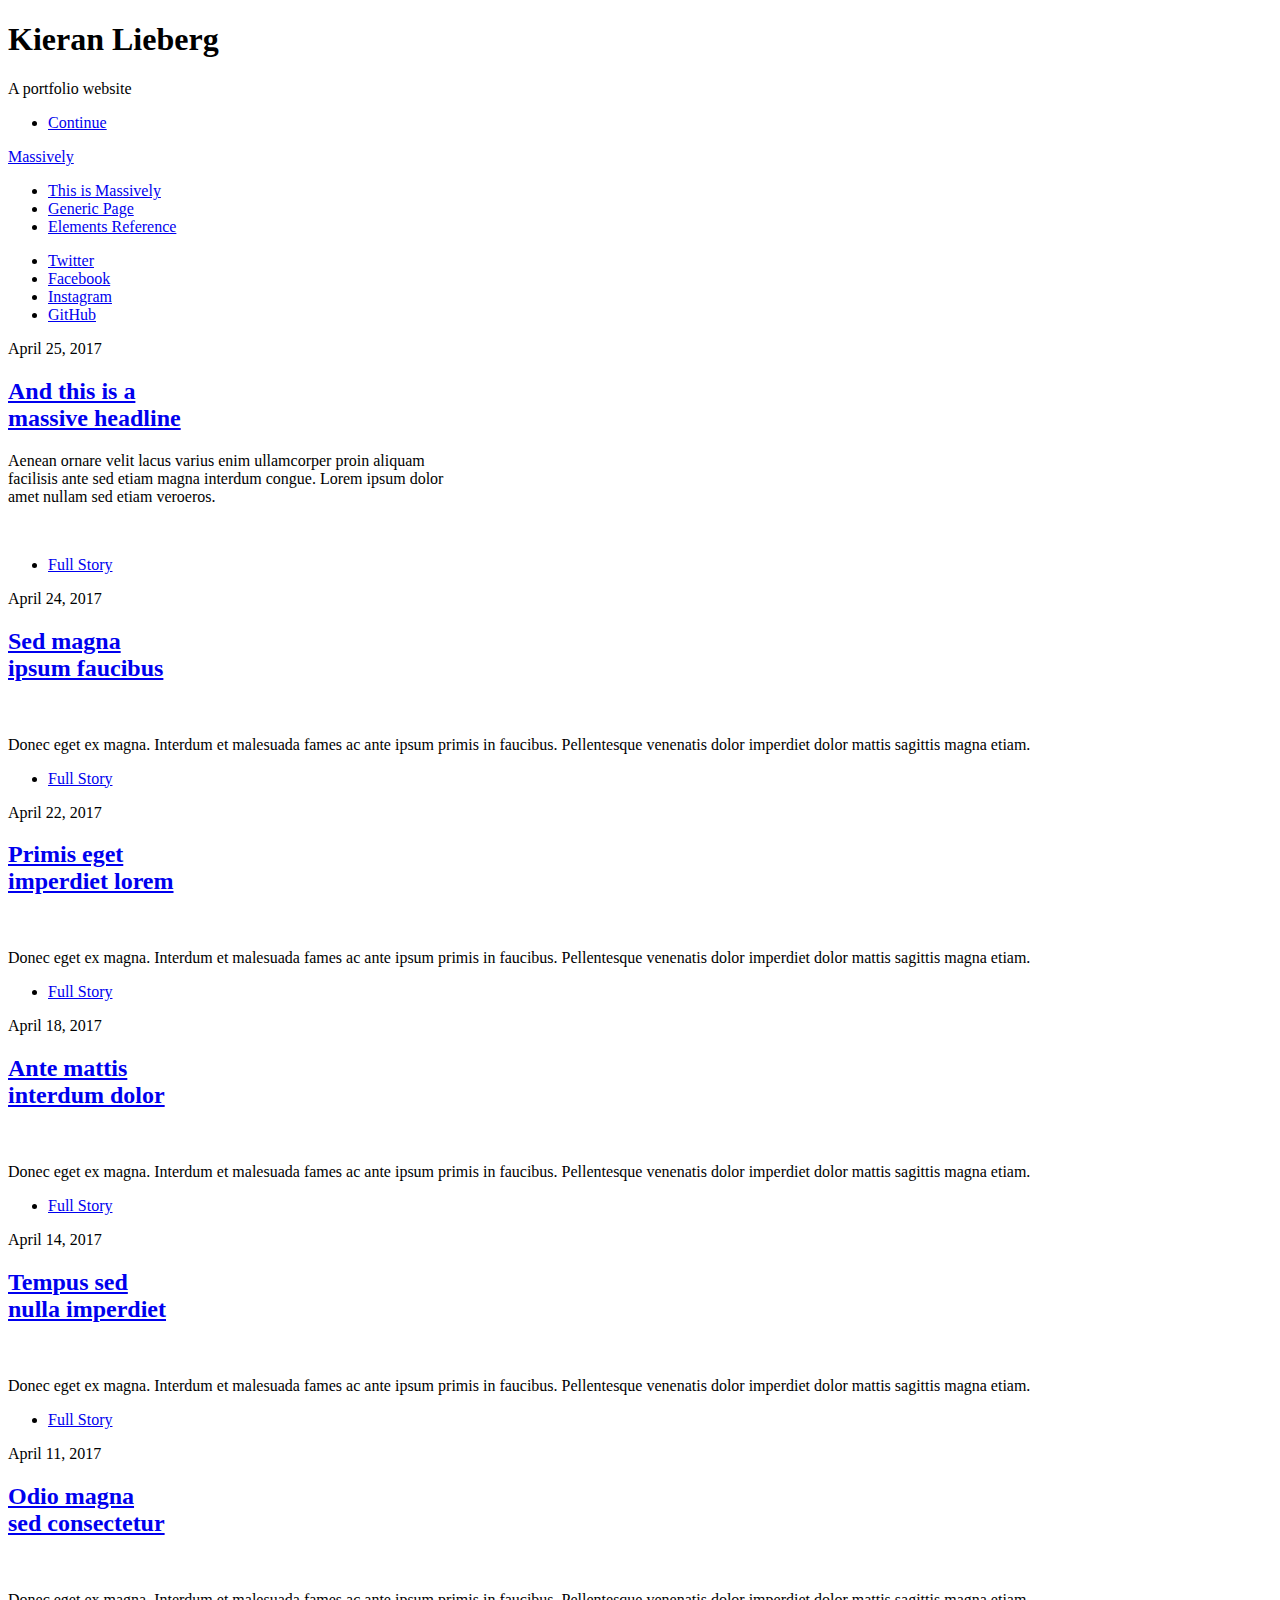
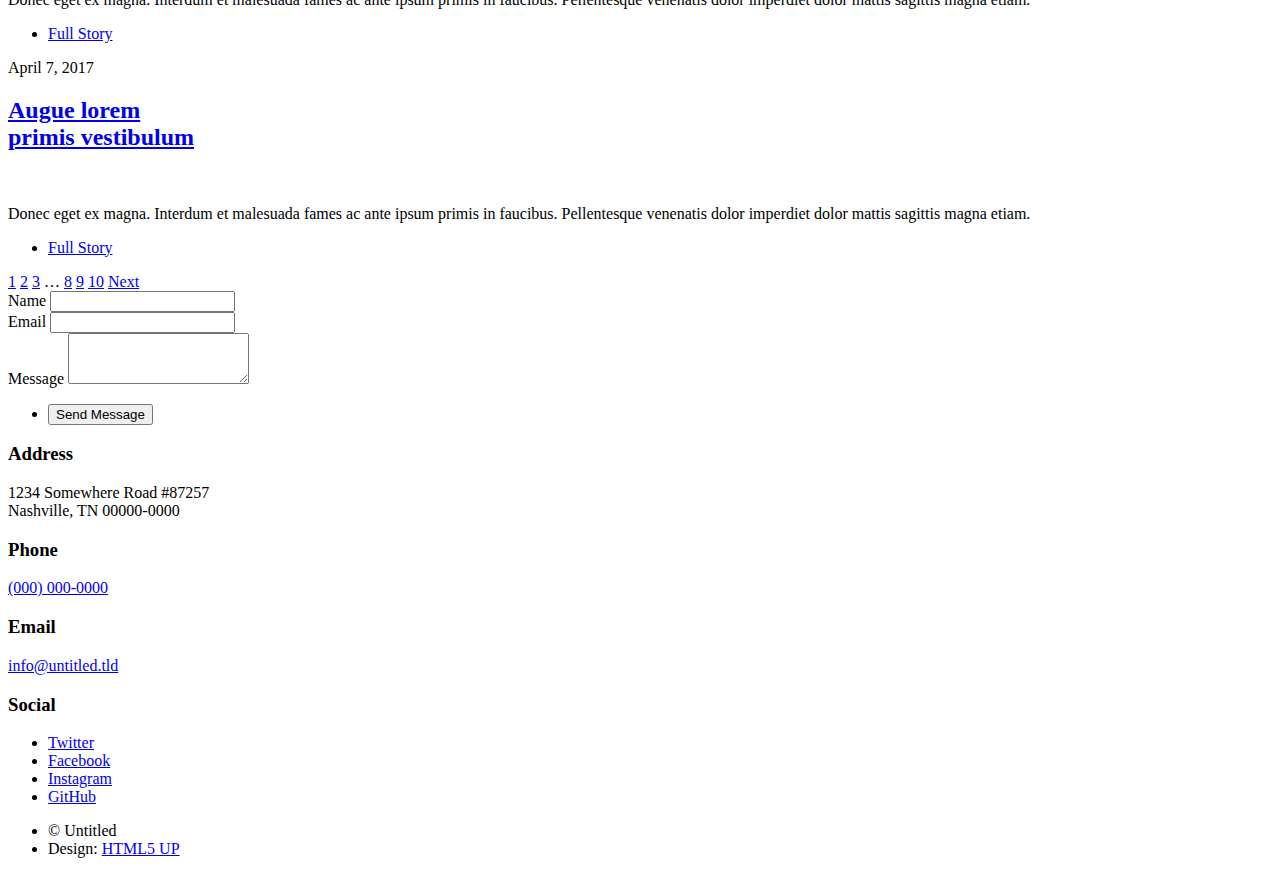
==== index.html @ fb2790cb "Add files via upload" ====
<!DOCTYPE HTML>
<!--
	Massively by HTML5 UP
	html5up.net | @ajlkn
	Free for personal and commercial use under the CCA 3.0 license (html5up.net/license)
-->
<html>
	<head>
		<title>Kieran Lieberg</title>
		<meta charset="utf-8" />
		<meta name="viewport" content="width=device-width, initial-scale=1, user-scalable=no" />
		<link rel="stylesheet" href="assets/css/main.css" />
		<noscript><link rel="stylesheet" href="assets/css/noscript.css" /></noscript>
	</head>
	<body class="is-preload">

		<!-- Wrapper -->
			<div id="wrapper" class="fade-in">

				<!-- Intro -->
					<div id="intro">
						<h1>Kieran Lieberg</h1>
						<p>A portfolio website</p>
						<ul class="actions">
							<li><a href="#header" class="button icon solid solo fa-arrow-down scrolly">Continue</a></li>
						</ul>
					</div>

				<!-- Header -->
					<header id="header">
						<a href="index.html" class="logo">Massively</a>
					</header>

				<!-- Nav -->
					<nav id="nav">
						<ul class="links">
							<li class="active"><a href="index.html">This is Massively</a></li>
							<li><a href="generic.html">Generic Page</a></li>
							<li><a href="elements.html">Elements Reference</a></li>
						</ul>
						<ul class="icons">
							<li><a href="#" class="icon brands fa-twitter"><span class="label">Twitter</span></a></li>
							<li><a href="#" class="icon brands fa-facebook-f"><span class="label">Facebook</span></a></li>
							<li><a href="#" class="icon brands fa-instagram"><span class="label">Instagram</span></a></li>
							<li><a href="#" class="icon brands fa-github"><span class="label">GitHub</span></a></li>
						</ul>
					</nav>

				<!-- Main -->
					<div id="main">

						<!-- Featured Post -->
							<article class="post featured">
								<header class="major">
									<span class="date">April 25, 2017</span>
									<h2><a href="#">And this is a<br />
									massive headline</a></h2>
									<p>Aenean ornare velit lacus varius enim ullamcorper proin aliquam<br />
									facilisis ante sed etiam magna interdum congue. Lorem ipsum dolor<br />
									amet nullam sed etiam veroeros.</p>
								</header>
								<a href="#" class="image main"><img src="images/pic01.jpg" alt="" /></a>
								<ul class="actions special">
									<li><a href="#" class="button large">Full Story</a></li>
								</ul>
							</article>

						<!-- Posts -->
							<section class="posts">
								<article>
									<header>
										<span class="date">April 24, 2017</span>
										<h2><a href="#">Sed magna<br />
										ipsum faucibus</a></h2>
									</header>
									<a href="#" class="image fit"><img src="images/pic02.jpg" alt="" /></a>
									<p>Donec eget ex magna. Interdum et malesuada fames ac ante ipsum primis in faucibus. Pellentesque venenatis dolor imperdiet dolor mattis sagittis magna etiam.</p>
									<ul class="actions special">
										<li><a href="#" class="button">Full Story</a></li>
									</ul>
								</article>
								<article>
									<header>
										<span class="date">April 22, 2017</span>
										<h2><a href="#">Primis eget<br />
										imperdiet lorem</a></h2>
									</header>
									<a href="#" class="image fit"><img src="images/pic03.jpg" alt="" /></a>
									<p>Donec eget ex magna. Interdum et malesuada fames ac ante ipsum primis in faucibus. Pellentesque venenatis dolor imperdiet dolor mattis sagittis magna etiam.</p>
									<ul class="actions special">
										<li><a href="#" class="button">Full Story</a></li>
									</ul>
								</article>
								<article>
									<header>
										<span class="date">April 18, 2017</span>
										<h2><a href="#">Ante mattis<br />
										interdum dolor</a></h2>
									</header>
									<a href="#" class="image fit"><img src="images/pic04.jpg" alt="" /></a>
									<p>Donec eget ex magna. Interdum et malesuada fames ac ante ipsum primis in faucibus. Pellentesque venenatis dolor imperdiet dolor mattis sagittis magna etiam.</p>
									<ul class="actions special">
										<li><a href="#" class="button">Full Story</a></li>
									</ul>
								</article>
								<article>
									<header>
										<span class="date">April 14, 2017</span>
										<h2><a href="#">Tempus sed<br />
										nulla imperdiet</a></h2>
									</header>
									<a href="#" class="image fit"><img src="images/pic05.jpg" alt="" /></a>
									<p>Donec eget ex magna. Interdum et malesuada fames ac ante ipsum primis in faucibus. Pellentesque venenatis dolor imperdiet dolor mattis sagittis magna etiam.</p>
									<ul class="actions special">
										<li><a href="#" class="button">Full Story</a></li>
									</ul>
								</article>
								<article>
									<header>
										<span class="date">April 11, 2017</span>
										<h2><a href="#">Odio magna<br />
										sed consectetur</a></h2>
									</header>
									<a href="#" class="image fit"><img src="images/pic06.jpg" alt="" /></a>
									<p>Donec eget ex magna. Interdum et malesuada fames ac ante ipsum primis in faucibus. Pellentesque venenatis dolor imperdiet dolor mattis sagittis magna etiam.</p>
									<ul class="actions special">
										<li><a href="#" class="button">Full Story</a></li>
									</ul>
								</article>
								<article>
									<header>
										<span class="date">April 7, 2017</span>
										<h2><a href="#">Augue lorem<br />
										primis vestibulum</a></h2>
									</header>
									<a href="#" class="image fit"><img src="images/pic07.jpg" alt="" /></a>
									<p>Donec eget ex magna. Interdum et malesuada fames ac ante ipsum primis in faucibus. Pellentesque venenatis dolor imperdiet dolor mattis sagittis magna etiam.</p>
									<ul class="actions special">
										<li><a href="#" class="button">Full Story</a></li>
									</ul>
								</article>
							</section>

						<!-- Footer -->
							<footer>
								<div class="pagination">
									<!--<a href="#" class="previous">Prev</a>-->
									<a href="#" class="page active">1</a>
									<a href="#" class="page">2</a>
									<a href="#" class="page">3</a>
									<span class="extra">&hellip;</span>
									<a href="#" class="page">8</a>
									<a href="#" class="page">9</a>
									<a href="#" class="page">10</a>
									<a href="#" class="next">Next</a>
								</div>
							</footer>

					</div>

				<!-- Footer -->
					<footer id="footer">
						<section>
							<form method="post" action="#">
								<div class="fields">
									<div class="field">
										<label for="name">Name</label>
										<input type="text" name="name" id="name" />
									</div>
									<div class="field">
										<label for="email">Email</label>
										<input type="text" name="email" id="email" />
									</div>
									<div class="field">
										<label for="message">Message</label>
										<textarea name="message" id="message" rows="3"></textarea>
									</div>
								</div>
								<ul class="actions">
									<li><input type="submit" value="Send Message" /></li>
								</ul>
							</form>
						</section>
						<section class="split contact">
							<section class="alt">
								<h3>Address</h3>
								<p>1234 Somewhere Road #87257<br />
								Nashville, TN 00000-0000</p>
							</section>
							<section>
								<h3>Phone</h3>
								<p><a href="#">(000) 000-0000</a></p>
							</section>
							<section>
								<h3>Email</h3>
								<p><a href="#">info@untitled.tld</a></p>
							</section>
							<section>
								<h3>Social</h3>
								<ul class="icons alt">
									<li><a href="#" class="icon brands alt fa-twitter"><span class="label">Twitter</span></a></li>
									<li><a href="#" class="icon brands alt fa-facebook-f"><span class="label">Facebook</span></a></li>
									<li><a href="#" class="icon brands alt fa-instagram"><span class="label">Instagram</span></a></li>
									<li><a href="#" class="icon brands alt fa-github"><span class="label">GitHub</span></a></li>
								</ul>
							</section>
						</section>
					</footer>

				<!-- Copyright -->
					<div id="copyright">
						<ul><li>&copy; Untitled</li><li>Design: <a href="https://html5up.net">HTML5 UP</a></li></ul>
					</div>

			</div>

		<!-- Scripts -->
			<script src="assets/js/jquery.min.js"></script>
			<script src="assets/js/jquery.scrollex.min.js"></script>
			<script src="assets/js/jquery.scrolly.min.js"></script>
			<script src="assets/js/browser.min.js"></script>
			<script src="assets/js/breakpoints.min.js"></script>
			<script src="assets/js/util.js"></script>
			<script src="assets/js/main.js"></script>

	</body>
</html>
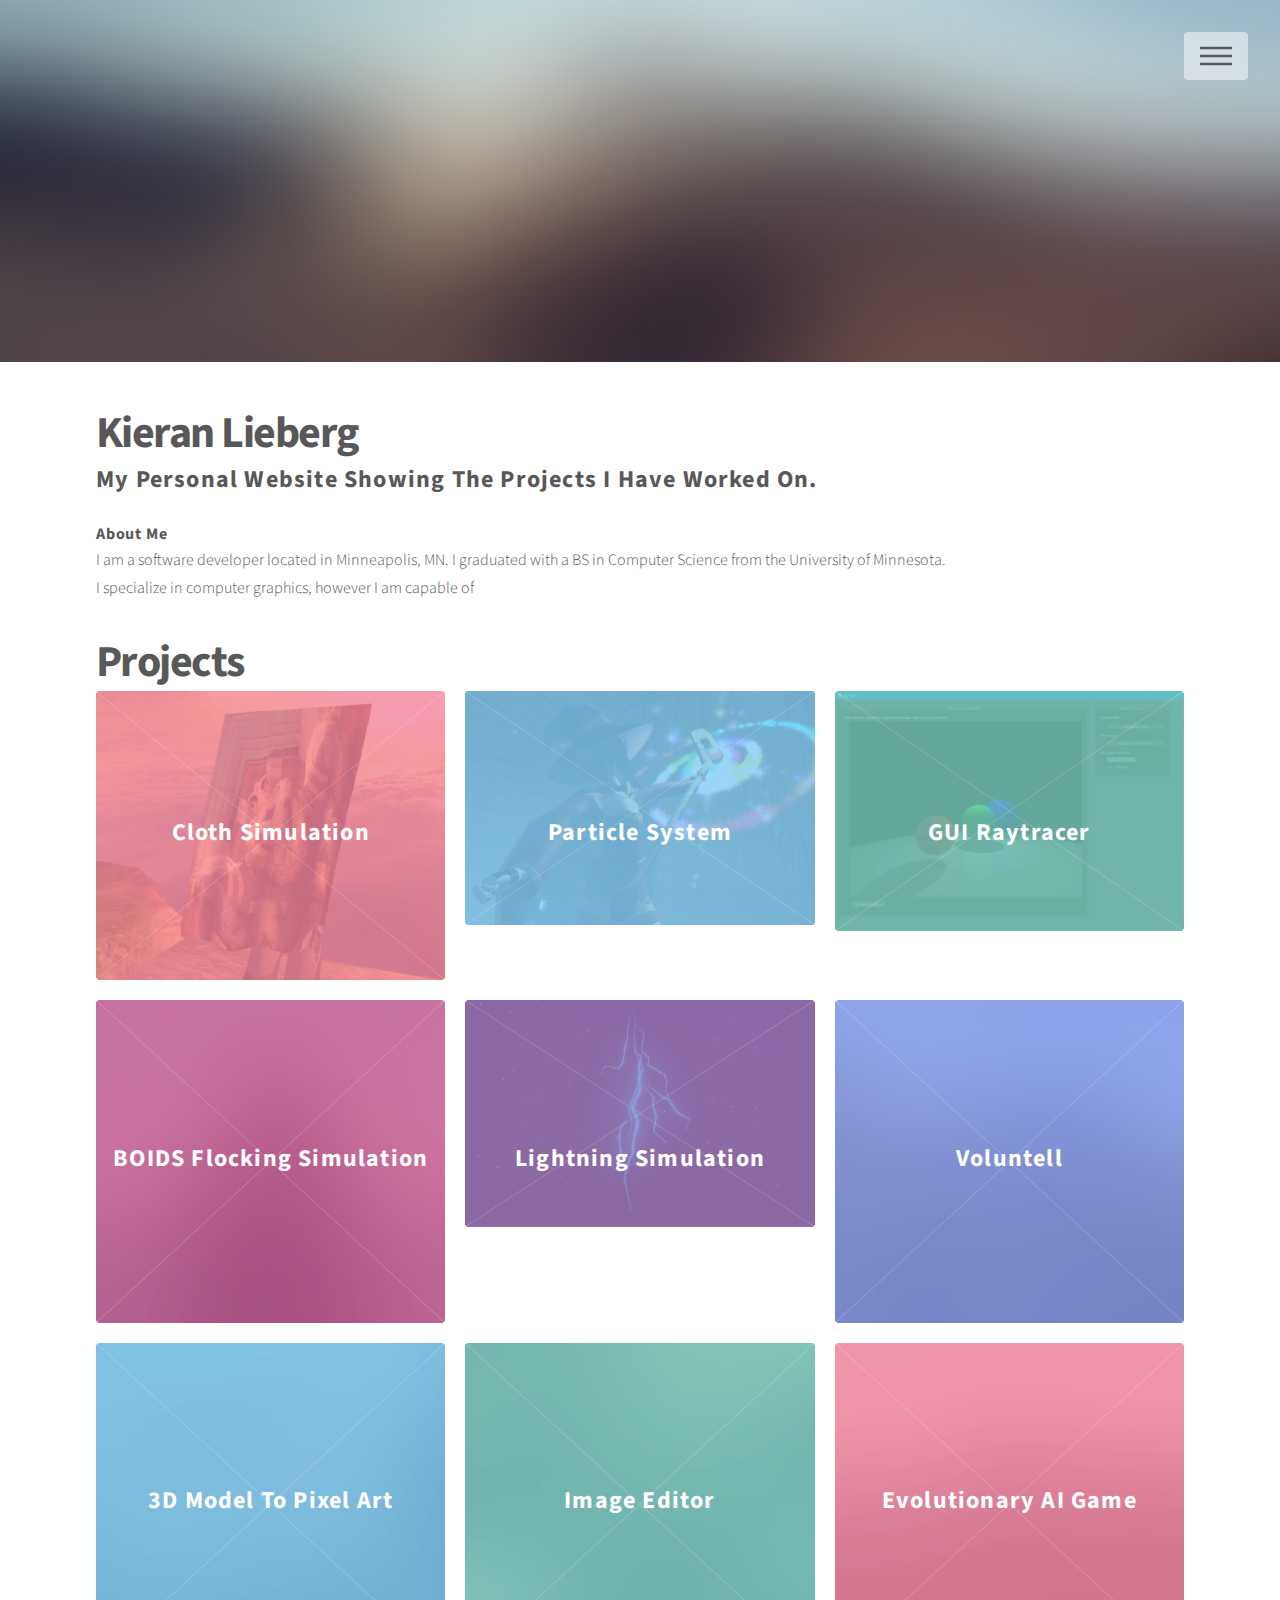
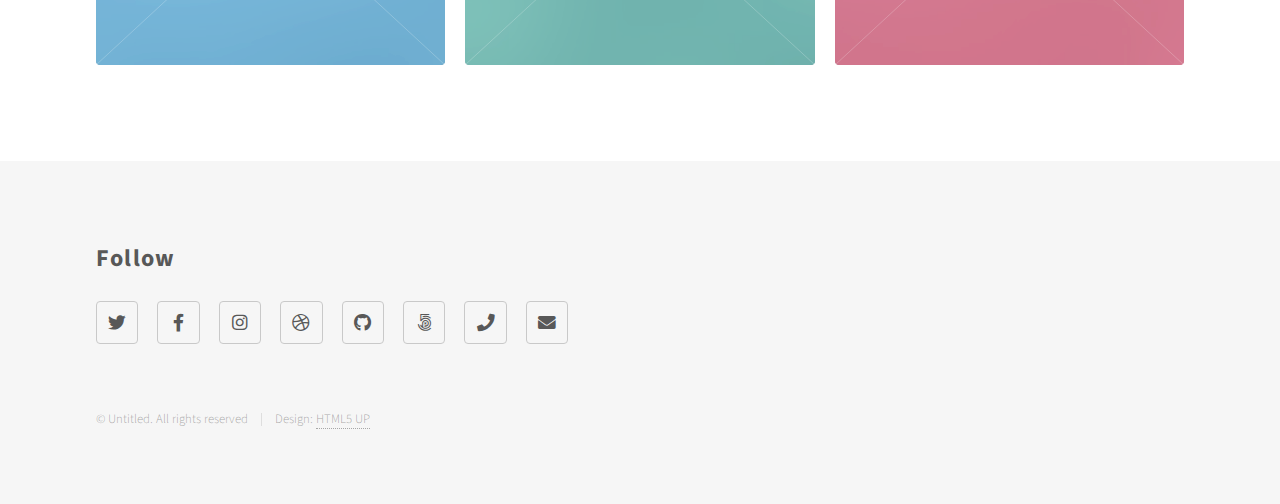
==== commit 9c5ba831: "Add Projects" ====
--- a/index.html
+++ b/index.html
@@ -1,6 +1,6 @@
 <!DOCTYPE HTML>
 <!--
-	Massively by HTML5 UP
+	Phantom by HTML5 UP
 	html5up.net | @ajlkn
 	Free for personal and commercial use under the CCA 3.0 license (html5up.net/license)
 -->
@@ -13,211 +13,183 @@
 		<noscript><link rel="stylesheet" href="assets/css/noscript.css" /></noscript>
 	</head>
 	<body class="is-preload">
-
+		<!--Banner-->
+		<div id="banner"><div>
+			<div id="wrapper" style="width:100%; overflow:hidden;">
+			<div id="container" style="width:100%; margin-right:auto;">
+			<img style="width: 100%;" src="images/pic13.jpg"/>
+		</div></div>
+		
 		<!-- Wrapper -->
-			<div id="wrapper" class="fade-in">
-
-				<!-- Intro -->
-					<div id="intro">
-						<h1>Kieran Lieberg</h1>
-						<p>A portfolio website</p>
-						<ul class="actions">
-							<li><a href="#header" class="button icon solid solo fa-arrow-down scrolly">Continue</a></li>
-						</ul>
-					</div>
-
+			<div id="wrapper">
+				
 				<!-- Header -->
 					<header id="header">
-						<a href="index.html" class="logo">Massively</a>
+						<div class="inner">
+							<!-- Nav -->
+								<nav>
+									<ul>
+										<li><a href="#menu">Menu</a></li>
+									</ul>
+								</nav>
+
+						</div>
 					</header>
 
-				<!-- Nav -->
-					<nav id="nav">
-						<ul class="links">
-							<li class="active"><a href="index.html">This is Massively</a></li>
-							<li><a href="generic.html">Generic Page</a></li>
-							<li><a href="elements.html">Elements Reference</a></li>
-						</ul>
-						<ul class="icons">
-							<li><a href="#" class="icon brands fa-twitter"><span class="label">Twitter</span></a></li>
-							<li><a href="#" class="icon brands fa-facebook-f"><span class="label">Facebook</span></a></li>
-							<li><a href="#" class="icon brands fa-instagram"><span class="label">Instagram</span></a></li>
-							<li><a href="#" class="icon brands fa-github"><span class="label">GitHub</span></a></li>
+				<!-- Menu -->
+					<nav id="menu">
+						<h2>Menu</h2>
+						<ul>
+							<li><a href="index.html">Home</a></li>
+							<li><a href="generic.html">Ipsum veroeros</a></li>
+							<li><a href="generic.html">Tempus etiam</a></li>
+							<li><a href="generic.html">Consequat dolor</a></li>
+							<li><a href="elements.html">Elements</a></li>
 						</ul>
 					</nav>
 
 				<!-- Main -->
 					<div id="main">
+						<div class="inner">
+							<header>
+								<h1>Kieran Lieberg</h1>
+								<h2>My personal website showing the projects I have worked on.</h2> 
+								<h3>About me</h3> 
+								<p>I am a software developer located in Minneapolis, MN. I graduated with a BS in Computer Science from the University of Minnesota.
+									<br> I specialize in computer graphics, however I am capable of </p>
 
-						<!-- Featured Post -->
-							<article class="post featured">
-								<header class="major">
-									<span class="date">April 25, 2017</span>
-									<h2><a href="#">And this is a<br />
-									massive headline</a></h2>
-									<p>Aenean ornare velit lacus varius enim ullamcorper proin aliquam<br />
-									facilisis ante sed etiam magna interdum congue. Lorem ipsum dolor<br />
-									amet nullam sed etiam veroeros.</p>
-								</header>
-								<a href="#" class="image main"><img src="images/pic01.jpg" alt="" /></a>
-								<ul class="actions special">
-									<li><a href="#" class="button large">Full Story</a></li>
-								</ul>
-							</article>
 
-						<!-- Posts -->
-							<section class="posts">
-								<article>
-									<header>
-										<span class="date">April 24, 2017</span>
-										<h2><a href="#">Sed magna<br />
-										ipsum faucibus</a></h2>
-									</header>
-									<a href="#" class="image fit"><img src="images/pic02.jpg" alt="" /></a>
-									<p>Donec eget ex magna. Interdum et malesuada fames ac ante ipsum primis in faucibus. Pellentesque venenatis dolor imperdiet dolor mattis sagittis magna etiam.</p>
-									<ul class="actions special">
-										<li><a href="#" class="button">Full Story</a></li>
-									</ul>
+								<h1>Projects</h1>
+							</header>
+							<section class="tiles">
+								<article class="style1">
+									<span class="image">
+										<img src="images/Cloth.PNG" alt="" />
+									</span>
+									<a href="generic.html">
+										<h2>Cloth Simulation</h2>
+										<div class="content">
+											<p>A Mass-Spring Cloth Simulation done in C++ using OpenGL</p>
+										</div>
+									</a>
 								</article>
-								<article>
-									<header>
-										<span class="date">April 22, 2017</span>
-										<h2><a href="#">Primis eget<br />
-										imperdiet lorem</a></h2>
-									</header>
-									<a href="#" class="image fit"><img src="images/pic03.jpg" alt="" /></a>
-									<p>Donec eget ex magna. Interdum et malesuada fames ac ante ipsum primis in faucibus. Pellentesque venenatis dolor imperdiet dolor mattis sagittis magna etiam.</p>
-									<ul class="actions special">
-										<li><a href="#" class="button">Full Story</a></li>
-									</ul>
+								<article class="style2">
+									<span class="image">
+										<img src="images/Particle.PNG" alt="" />
+									</span>
+									<a href="generic.html">
+										<h2>Particle System</h2>
+										<div class="content">
+											<p>A Particle System Created in C++ using OpenGL</p>
+										</div>
+									</a>
 								</article>
-								<article>
-									<header>
-										<span class="date">April 18, 2017</span>
-										<h2><a href="#">Ante mattis<br />
-										interdum dolor</a></h2>
-									</header>
-									<a href="#" class="image fit"><img src="images/pic04.jpg" alt="" /></a>
-									<p>Donec eget ex magna. Interdum et malesuada fames ac ante ipsum primis in faucibus. Pellentesque venenatis dolor imperdiet dolor mattis sagittis magna etiam.</p>
-									<ul class="actions special">
-										<li><a href="#" class="button">Full Story</a></li>
-									</ul>
+								<article class="style3">
+									<span class="image">
+										<img src="images/Raytrace.png" alt="" />
+									</span>
+									<a href="generic.html">
+										<h2>GUI Raytracer</h2>
+										<div class="content">
+											<p>A Raytracer built from the ground up in C++, along with a GUI made with NanoGUI.</p>
+										</div>
+									</a>
 								</article>
-								<article>
-									<header>
-										<span class="date">April 14, 2017</span>
-										<h2><a href="#">Tempus sed<br />
-										nulla imperdiet</a></h2>
-									</header>
-									<a href="#" class="image fit"><img src="images/pic05.jpg" alt="" /></a>
-									<p>Donec eget ex magna. Interdum et malesuada fames ac ante ipsum primis in faucibus. Pellentesque venenatis dolor imperdiet dolor mattis sagittis magna etiam.</p>
-									<ul class="actions special">
-										<li><a href="#" class="button">Full Story</a></li>
-									</ul>
+								<article class="style4">
+									<span class="image">
+										<img src="images/pic04.jpg" alt="" />
+									</span>
+									<a href="generic.html">
+										<h2>BOIDS flocking Simulation</h2>
+										<div class="content">
+											<p>A game made in OpenGL that incorporates the BOIDS AI pattern.</p>
+										</div>
+									</a>
 								</article>
-								<article>
-									<header>
-										<span class="date">April 11, 2017</span>
-										<h2><a href="#">Odio magna<br />
-										sed consectetur</a></h2>
-									</header>
-									<a href="#" class="image fit"><img src="images/pic06.jpg" alt="" /></a>
-									<p>Donec eget ex magna. Interdum et malesuada fames ac ante ipsum primis in faucibus. Pellentesque venenatis dolor imperdiet dolor mattis sagittis magna etiam.</p>
-									<ul class="actions special">
-										<li><a href="#" class="button">Full Story</a></li>
-									</ul>
+								<article class="style5">
+									<span class="image">
+										<img src="images/Lightning.png" alt="" />
+									</span>
+									<a href="generic.html">
+										<h2>Lightning Simulation</h2>
+										<div class="content">
+											<p>A Lightning Simulation </p>
+										</div>
+									</a>
 								</article>
-								<article>
-									<header>
-										<span class="date">April 7, 2017</span>
-										<h2><a href="#">Augue lorem<br />
-										primis vestibulum</a></h2>
-									</header>
-									<a href="#" class="image fit"><img src="images/pic07.jpg" alt="" /></a>
-									<p>Donec eget ex magna. Interdum et malesuada fames ac ante ipsum primis in faucibus. Pellentesque venenatis dolor imperdiet dolor mattis sagittis magna etiam.</p>
-									<ul class="actions special">
-										<li><a href="#" class="button">Full Story</a></li>
-									</ul>
+								<article class="style6">
+									<span class="image">
+										<img src="images/pic06.jpg" alt="" />
+									</span>
+									<a href="generic.html">
+										<h2>Voluntell</h2>
+										<div class="content">
+											<p>A prototype for an Android App build using Android Studio.</p>
+										</div>
+									</a>
 								</article>
+								<article class="style2">
+									<span class="image">
+										<img src="images/pic07.jpg" alt="" />
+									</span>
+									<a href="generic.html">
+										<h2>3D Model to Pixel Art</h2>
+										<div class="content">
+											<p>A C++ program which converts a 3D model to a 2D pixel art image.</p>
+										</div>
+									</a>
+								</article>
+								<article class="style3">
+									<span class="image">
+										<img src="images/pic08.jpg" alt="" />
+									</span>
+									<a href="generic.html">
+										<h2>Image Editor</h2>
+										<div class="content">
+											<p>A simple Image Editor built in C++ that uses the command line</p>
+										</div>
+									</a>
+								</article>
+								<article class="style1">
+									<span class="image">
+										<img src="images/pic09.jpg" alt="" />
+									</span>
+									<a href="generic.html">
+										<h2>Evolutionary AI game</h2>
+										<div class="content">
+											<p>A simple game that uses a genetic algorithm to train AI to adapt to the user's playstyle</p>
+										</div>
+									</a>
 							</section>
-
-						<!-- Footer -->
-							<footer>
-								<div class="pagination">
-									<!--<a href="#" class="previous">Prev</a>-->
-									<a href="#" class="page active">1</a>
-									<a href="#" class="page">2</a>
-									<a href="#" class="page">3</a>
-									<span class="extra">&hellip;</span>
-									<a href="#" class="page">8</a>
-									<a href="#" class="page">9</a>
-									<a href="#" class="page">10</a>
-									<a href="#" class="next">Next</a>
-								</div>
-							</footer>
-
+						</div>
 					</div>
 
 				<!-- Footer -->
 					<footer id="footer">
-						<section>
-							<form method="post" action="#">
-								<div class="fields">
-									<div class="field">
-										<label for="name">Name</label>
-										<input type="text" name="name" id="name" />
-									</div>
-									<div class="field">
-										<label for="email">Email</label>
-										<input type="text" name="email" id="email" />
-									</div>
-									<div class="field">
-										<label for="message">Message</label>
-										<textarea name="message" id="message" rows="3"></textarea>
-									</div>
-								</div>
-								<ul class="actions">
-									<li><input type="submit" value="Send Message" /></li>
-								</ul>
-							</form>
-						</section>
-						<section class="split contact">
-							<section class="alt">
-								<h3>Address</h3>
-								<p>1234 Somewhere Road #87257<br />
-								Nashville, TN 00000-0000</p>
-							</section>
+						<div class="inner">
 							<section>
-								<h3>Phone</h3>
-								<p><a href="#">(000) 000-0000</a></p>
-							</section>
-							<section>
-								<h3>Email</h3>
-								<p><a href="#">info@untitled.tld</a></p>
-							</section>
-							<section>
-								<h3>Social</h3>
-								<ul class="icons alt">
-									<li><a href="#" class="icon brands alt fa-twitter"><span class="label">Twitter</span></a></li>
-									<li><a href="#" class="icon brands alt fa-facebook-f"><span class="label">Facebook</span></a></li>
-									<li><a href="#" class="icon brands alt fa-instagram"><span class="label">Instagram</span></a></li>
-									<li><a href="#" class="icon brands alt fa-github"><span class="label">GitHub</span></a></li>
+								<h2>Follow</h2>
+								<ul class="icons">
+									<li><a href="#" class="icon brands style2 fa-twitter"><span class="label">Twitter</span></a></li>
+									<li><a href="#" class="icon brands style2 fa-facebook-f"><span class="label">Facebook</span></a></li>
+									<li><a href="#" class="icon brands style2 fa-instagram"><span class="label">Instagram</span></a></li>
+									<li><a href="#" class="icon brands style2 fa-dribbble"><span class="label">Dribbble</span></a></li>
+									<li><a href="#" class="icon brands style2 fa-github"><span class="label">GitHub</span></a></li>
+									<li><a href="#" class="icon brands style2 fa-500px"><span class="label">500px</span></a></li>
+									<li><a href="#" class="icon solid style2 fa-phone"><span class="label">Phone</span></a></li>
+									<li><a href="#" class="icon solid style2 fa-envelope"><span class="label">Email</span></a></li>
 								</ul>
 							</section>
-						</section>
+							<ul class="copyright">
+								<li>&copy; Untitled. All rights reserved</li><li>Design: <a href="http://html5up.net">HTML5 UP</a></li>
+							</ul>
+						</div>
 					</footer>
-
-				<!-- Copyright -->
-					<div id="copyright">
-						<ul><li>&copy; Untitled</li><li>Design: <a href="https://html5up.net">HTML5 UP</a></li></ul>
-					</div>
 
 			</div>
 
 		<!-- Scripts -->
 			<script src="assets/js/jquery.min.js"></script>
-			<script src="assets/js/jquery.scrollex.min.js"></script>
-			<script src="assets/js/jquery.scrolly.min.js"></script>
 			<script src="assets/js/browser.min.js"></script>
 			<script src="assets/js/breakpoints.min.js"></script>
 			<script src="assets/js/util.js"></script>
--- a/assets/css/main.css
+++ b/assets/css/main.css
@@ -0,0 +1,3329 @@
+@import url(fontawesome-all.min.css);
+@import url("https://fonts.googleapis.com/css?family=Source+Sans+Pro:300,700,900");
+
+/*
+	Phantom by HTML5 UP
+	html5up.net | @ajlkn
+	Free for personal and commercial use under the CCA 3.0 license (html5up.net/license)
+*/
+
+html, body, div, span, applet, object,
+iframe, h1, h2, h3, h4, h5, h6, p, blockquote,
+pre, a, abbr, acronym, address, big, cite,
+code, del, dfn, em, img, ins, kbd, q, s, samp,
+small, strike, strong, sub, sup, tt, var, b,
+u, i, center, dl, dt, dd, ol, ul, li, fieldset,
+form, label, legend, table, caption, tbody,
+tfoot, thead, tr, th, td, article, aside,
+canvas, details, embed, figure, figcaption,
+footer, header, hgroup, menu, nav, output, ruby,
+section, summary, time, mark, audio, video {
+	margin: 0;
+	padding: 0;
+	border: 0;
+	font-size: 100%;
+	font: inherit;
+	vertical-align: baseline;}
+
+article, aside, details, figcaption, figure,
+footer, header, hgroup, menu, nav, section {
+	display: block;}
+
+body {
+	line-height: 1;
+}
+
+ol, ul {
+	list-style: none;
+}
+
+blockquote, q {
+	quotes: none;
+}
+
+	blockquote:before, blockquote:after, q:before, q:after {
+		content: '';
+		content: none;
+	}
+
+table {
+	border-collapse: collapse;
+	border-spacing: 0;
+}
+
+body {
+	-webkit-text-size-adjust: none;
+}
+
+mark {
+	background-color: transparent;
+	color: inherit;
+}
+
+input::-moz-focus-inner {
+	border: 0;
+	padding: 0;
+}
+
+input, select, textarea {
+	-moz-appearance: none;
+	-webkit-appearance: none;
+	-ms-appearance: none;
+	appearance: none;
+}
+
+/* Basic */
+
+	@-ms-viewport {
+		width: device-width;
+	}
+
+	body {
+		-ms-overflow-style: scrollbar;
+	}
+
+	@media screen and (max-width: 480px) {
+
+		html, body {
+			min-width: 320px;
+		}
+
+	}
+
+	html {
+		box-sizing: border-box;
+	}
+
+	*, *:before, *:after {
+		box-sizing: inherit;
+	}
+
+	body {
+		background: #ffffff;
+	}
+
+		body.is-preload *, body.is-preload *:before, body.is-preload *:after {
+			-moz-animation: none !important;
+			-webkit-animation: none !important;
+			-ms-animation: none !important;
+			animation: none !important;
+			-moz-transition: none !important;
+			-webkit-transition: none !important;
+			-ms-transition: none !important;
+			transition: none !important;
+		}
+
+/* Type */
+
+	body, input, select, textarea {
+		color: #585858;
+		font-family: "Source Sans Pro", Helvetica, sans-serif;
+		font-size: 16pt;
+		font-weight: 300;
+		line-height: 1.75;
+	}
+
+		@media screen and (max-width: 1680px) {
+
+			body, input, select, textarea {
+				font-size: 14pt;
+			}
+
+		}
+
+		@media screen and (max-width: 1280px) {
+
+			body, input, select, textarea {
+				font-size: 12pt;
+			}
+
+		}
+
+	a {
+		-moz-transition: border-bottom-color 0.2s ease, color 0.2s ease;
+		-webkit-transition: border-bottom-color 0.2s ease, color 0.2s ease;
+		-ms-transition: border-bottom-color 0.2s ease, color 0.2s ease;
+		transition: border-bottom-color 0.2s ease, color 0.2s ease;
+		text-decoration: none;
+		color: #585858;
+		border-bottom: dotted 1px rgba(88, 88, 88, 0.5);
+	}
+
+		a:hover {
+			border-bottom-color: transparent;
+			color: #f2849e !important;
+		}
+
+	strong, b {
+		font-weight: 900;
+	}
+
+	em, i {
+		font-style: italic;
+	}
+
+	p {
+		margin: 0 0 2em 0;
+	}
+
+	h1 {
+		font-size: 2.75em;
+		font-weight: 700;
+		line-height: 1.3;
+		margin: 0 0 0em 0;
+		letter-spacing: -0.035em;
+	}
+
+		h1 a {
+			color: inherit;
+		}
+
+		@media screen and (max-width: 736px) {
+
+			h1 {
+				font-size: 2em;
+				margin: 0 0 1em 0;
+			}
+
+		}
+
+		@media screen and (max-width: 360px) {
+
+			h1 {
+				font-size: 1.75em;
+			}
+
+		}
+
+	h2, h3, h4, h5, h6 {
+		font-weight: 700;
+		line-height: 1.5;
+		margin: 0 0 1em 0;
+		text-transform: capitalize;
+		letter-spacing: 0.05em;
+	}
+
+		h2 a, h3 a, h4 a, h5 a, h6 a {
+			color: inherit;
+		}
+
+	h2 {
+		font-size: 1.5em;
+	}
+
+	h3 {
+		font-size: 1em;
+	}
+
+	h4 {
+		font-size: 0.8em;
+	}
+
+	h5 {
+		font-size: 0.8em;
+	}
+
+	h6 {
+		font-size: 0.8em;
+	}
+
+	@media screen and (max-width: 980px) {
+
+		h1 br, h2 br, h3 br, h4 br, h5 br, h6 br {
+			display: none;
+		}
+
+	}
+
+	@media screen and (max-width: 736px) {
+
+		h2 {
+			font-size: 1em;
+		}
+
+		h3 {
+			font-size: 0.8em;
+		}
+
+	}
+
+	sub {
+		font-size: 0.8em;
+		position: relative;
+		top: 0.5em;
+	}
+
+	sup {
+		font-size: 0.8em;
+		position: relative;
+		top: -0.5em;
+	}
+
+	blockquote {
+		border-left: solid 4px #c9c9c9;
+		font-style: italic;
+		margin: 0 0 2em 0;
+		padding: 0.5em 0 0.5em 2em;
+	}
+
+	code {
+		background: rgba(144, 144, 144, 0.075);
+		border-radius: 4px;
+		border: solid 1px #c9c9c9;
+		font-family: "Courier New", monospace;
+		font-size: 0.9em;
+		margin: 0 0.25em;
+		padding: 0.25em 0.65em;
+	}
+
+	pre {
+		-webkit-overflow-scrolling: touch;
+		font-family: "Courier New", monospace;
+		font-size: 0.9em;
+		margin: 0 0 2em 0;
+	}
+
+		pre code {
+			display: block;
+			line-height: 1.75;
+			padding: 1em 1.5em;
+			overflow-x: auto;
+		}
+
+	hr {
+		border: 0;
+		border-bottom: solid 1px #c9c9c9;
+		margin: 2em 0;
+	}
+
+		hr.major {
+			margin: 3em 0;
+		}
+
+	.align-left {
+		text-align: left;
+	}
+
+	.align-center {
+		text-align: center;
+	}
+
+	.align-right {
+		text-align: right;
+	}
+
+/* Row */
+
+	.row {
+		display: flex;
+		flex-wrap: wrap;
+		box-sizing: border-box;
+		align-items: stretch;
+	}
+
+		.row > * {
+			box-sizing: border-box;
+		}
+
+		.row.gtr-uniform > * > :last-child {
+			margin-bottom: 0;
+		}
+
+		.row.aln-left {
+			justify-content: flex-start;
+		}
+
+		.row.aln-center {
+			justify-content: center;
+		}
+
+		.row.aln-right {
+			justify-content: flex-end;
+		}
+
+		.row.aln-top {
+			align-items: flex-start;
+		}
+
+		.row.aln-middle {
+			align-items: center;
+		}
+
+		.row.aln-bottom {
+			align-items: flex-end;
+		}
+
+		.row > .imp {
+			order: -1;
+		}
+
+		.row > .col-1 {
+			width: 8.33333%;
+		}
+
+		.row > .off-1 {
+			margin-left: 8.33333%;
+		}
+
+		.row > .col-2 {
+			width: 16.66667%;
+		}
+
+		.row > .off-2 {
+			margin-left: 16.66667%;
+		}
+
+		.row > .col-3 {
+			width: 25%;
+		}
+
+		.row > .off-3 {
+			margin-left: 25%;
+		}
+
+		.row > .col-4 {
+			width: 33.33333%;
+		}
+
+		.row > .off-4 {
+			margin-left: 33.33333%;
+		}
+
+		.row > .col-5 {
+			width: 41.66667%;
+		}
+
+		.row > .off-5 {
+			margin-left: 41.66667%;
+		}
+
+		.row > .col-6 {
+			width: 50%;
+		}
+
+		.row > .off-6 {
+			margin-left: 50%;
+		}
+
+		.row > .col-7 {
+			width: 58.33333%;
+		}
+
+		.row > .off-7 {
+			margin-left: 58.33333%;
+		}
+
+		.row > .col-8 {
+			width: 66.66667%;
+		}
+
+		.row > .off-8 {
+			margin-left: 66.66667%;
+		}
+
+		.row > .col-9 {
+			width: 75%;
+		}
+
+		.row > .off-9 {
+			margin-left: 75%;
+		}
+
+		.row > .col-10 {
+			width: 83.33333%;
+		}
+
+		.row > .off-10 {
+			margin-left: 83.33333%;
+		}
+
+		.row > .col-11 {
+			width: 91.66667%;
+		}
+
+		.row > .off-11 {
+			margin-left: 91.66667%;
+		}
+
+		.row > .col-12 {
+			width: 100%;
+		}
+
+		.row > .off-12 {
+			margin-left: 100%;
+		}
+
+		.row.gtr-0 {
+			margin-top: 0;
+			margin-left: 0em;
+		}
+
+			.row.gtr-0 > * {
+				padding: 0 0 0 0em;
+			}
+
+			.row.gtr-0.gtr-uniform {
+				margin-top: 0em;
+			}
+
+				.row.gtr-0.gtr-uniform > * {
+					padding-top: 0em;
+				}
+
+		.row.gtr-25 {
+			margin-top: 0;
+			margin-left: -0.5em;
+		}
+
+			.row.gtr-25 > * {
+				padding: 0 0 0 0.5em;
+			}
+
+			.row.gtr-25.gtr-uniform {
+				margin-top: -0.5em;
+			}
+
+				.row.gtr-25.gtr-uniform > * {
+					padding-top: 0.5em;
+				}
+
+		.row.gtr-50 {
+			margin-top: 0;
+			margin-left: -1em;
+		}
+
+			.row.gtr-50 > * {
+				padding: 0 0 0 1em;
+			}
+
+			.row.gtr-50.gtr-uniform {
+				margin-top: -1em;
+			}
+
+				.row.gtr-50.gtr-uniform > * {
+					padding-top: 1em;
+				}
+
+		.row {
+			margin-top: 0;
+			margin-left: -2em;
+		}
+
+			.row > * {
+				padding: 0 0 0 2em;
+			}
+
+			.row.gtr-uniform {
+				margin-top: -2em;
+			}
+
+				.row.gtr-uniform > * {
+					padding-top: 1em;
+				}
+
+		.row.gtr-150 {
+			margin-top: 0;
+			margin-left: -3em;
+		}
+
+			.row.gtr-150 > * {
+				padding: 0 0 0 3em;
+			}
+
+			.row.gtr-150.gtr-uniform {
+				margin-top: -3em;
+			}
+
+				.row.gtr-150.gtr-uniform > * {
+					padding-top: 3em;
+				}
+
+		.row.gtr-200 {
+			margin-top: 0;
+			margin-left: -4em;
+		}
+
+			.row.gtr-200 > * {
+				padding: 0 0 0 4em;
+			}
+
+			.row.gtr-200.gtr-uniform {
+				margin-top: -4em;
+			}
+
+				.row.gtr-200.gtr-uniform > * {
+					padding-top: 4em;
+				}
+
+		@media screen and (max-width: 1680px) {
+
+			.row {
+				display: flex;
+				flex-wrap: wrap;
+				box-sizing: border-box;
+				align-items: stretch;
+			}
+
+				.row > * {
+					box-sizing: border-box;
+				}
+
+				.row.gtr-uniform > * > :last-child {
+					margin-bottom: 0;
+				}
+
+				.row.aln-left {
+					justify-content: flex-start;
+				}
+
+				.row.aln-center {
+					justify-content: center;
+				}
+
+				.row.aln-right {
+					justify-content: flex-end;
+				}
+
+				.row.aln-top {
+					align-items: flex-start;
+				}
+
+				.row.aln-middle {
+					align-items: center;
+				}
+
+				.row.aln-bottom {
+					align-items: flex-end;
+				}
+
+				.row > .imp-xlarge {
+					order: -1;
+				}
+
+				.row > .col-1-xlarge {
+					width: 8.33333%;
+				}
+
+				.row > .off-1-xlarge {
+					margin-left: 8.33333%;
+				}
+
+				.row > .col-2-xlarge {
+					width: 16.66667%;
+				}
+
+				.row > .off-2-xlarge {
+					margin-left: 16.66667%;
+				}
+
+				.row > .col-3-xlarge {
+					width: 25%;
+				}
+
+				.row > .off-3-xlarge {
+					margin-left: 25%;
+				}
+
+				.row > .col-4-xlarge {
+					width: 33.33333%;
+				}
+
+				.row > .off-4-xlarge {
+					margin-left: 33.33333%;
+				}
+
+				.row > .col-5-xlarge {
+					width: 41.66667%;
+				}
+
+				.row > .off-5-xlarge {
+					margin-left: 41.66667%;
+				}
+
+				.row > .col-6-xlarge {
+					width: 50%;
+				}
+
+				.row > .off-6-xlarge {
+					margin-left: 50%;
+				}
+
+				.row > .col-7-xlarge {
+					width: 58.33333%;
+				}
+
+				.row > .off-7-xlarge {
+					margin-left: 58.33333%;
+				}
+
+				.row > .col-8-xlarge {
+					width: 66.66667%;
+				}
+
+				.row > .off-8-xlarge {
+					margin-left: 66.66667%;
+				}
+
+				.row > .col-9-xlarge {
+					width: 75%;
+				}
+
+				.row > .off-9-xlarge {
+					margin-left: 75%;
+				}
+
+				.row > .col-10-xlarge {
+					width: 83.33333%;
+				}
+
+				.row > .off-10-xlarge {
+					margin-left: 83.33333%;
+				}
+
+				.row > .col-11-xlarge {
+					width: 91.66667%;
+				}
+
+				.row > .off-11-xlarge {
+					margin-left: 91.66667%;
+				}
+
+				.row > .col-12-xlarge {
+					width: 100%;
+				}
+
+				.row > .off-12-xlarge {
+					margin-left: 100%;
+				}
+
+				.row.gtr-0 {
+					margin-top: 0;
+					margin-left: 0em;
+				}
+
+					.row.gtr-0 > * {
+						padding: 0 0 0 0em;
+					}
+
+					.row.gtr-0.gtr-uniform {
+						margin-top: 0em;
+					}
+
+						.row.gtr-0.gtr-uniform > * {
+							padding-top: 0em;
+						}
+
+				.row.gtr-25 {
+					margin-top: 0;
+					margin-left: -0.5em;
+				}
+
+					.row.gtr-25 > * {
+						padding: 0 0 0 0.5em;
+					}
+
+					.row.gtr-25.gtr-uniform {
+						margin-top: -0.5em;
+					}
+
+						.row.gtr-25.gtr-uniform > * {
+							padding-top: 0.5em;
+						}
+
+				.row.gtr-50 {
+					margin-top: 0;
+					margin-left: -1em;
+				}
+
+					.row.gtr-50 > * {
+						padding: 0 0 0 1em;
+					}
+
+					.row.gtr-50.gtr-uniform {
+						margin-top: -1em;
+					}
+
+						.row.gtr-50.gtr-uniform > * {
+							padding-top: 1em;
+						}
+
+				.row {
+					margin-top: 0;
+					margin-left: -2em;
+				}
+
+					.row > * {
+						padding: 0 0 0 2em;
+					}
+
+					.row.gtr-uniform {
+						margin-top: -2em;
+					}
+
+						.row.gtr-uniform > * {
+							padding-top: 2em;
+						}
+
+				.row.gtr-150 {
+					margin-top: 0;
+					margin-left: -3em;
+				}
+
+					.row.gtr-150 > * {
+						padding: 0 0 0 3em;
+					}
+
+					.row.gtr-150.gtr-uniform {
+						margin-top: -3em;
+					}
+
+						.row.gtr-150.gtr-uniform > * {
+							padding-top: 3em;
+						}
+
+				.row.gtr-200 {
+					margin-top: 0;
+					margin-left: -4em;
+				}
+
+					.row.gtr-200 > * {
+						padding: 0 0 0 4em;
+					}
+
+					.row.gtr-200.gtr-uniform {
+						margin-top: -4em;
+					}
+
+						.row.gtr-200.gtr-uniform > * {
+							padding-top: 4em;
+						}
+
+		}
+
+		@media screen and (max-width: 1280px) {
+
+			.row {
+				display: flex;
+				flex-wrap: wrap;
+				box-sizing: border-box;
+				align-items: stretch;
+			}
+
+				.row > * {
+					box-sizing: border-box;
+				}
+
+				.row.gtr-uniform > * > :last-child {
+					margin-bottom: 0;
+				}
+
+				.row.aln-left {
+					justify-content: flex-start;
+				}
+
+				.row.aln-center {
+					justify-content: center;
+				}
+
+				.row.aln-right {
+					justify-content: flex-end;
+				}
+
+				.row.aln-top {
+					align-items: flex-start;
+				}
+
+				.row.aln-middle {
+					align-items: center;
+				}
+
+				.row.aln-bottom {
+					align-items: flex-end;
+				}
+
+				.row > .imp-large {
+					order: -1;
+				}
+
+				.row > .col-1-large {
+					width: 8.33333%;
+				}
+
+				.row > .off-1-large {
+					margin-left: 8.33333%;
+				}
+
+				.row > .col-2-large {
+					width: 16.66667%;
+				}
+
+				.row > .off-2-large {
+					margin-left: 16.66667%;
+				}
+
+				.row > .col-3-large {
+					width: 25%;
+				}
+
+				.row > .off-3-large {
+					margin-left: 25%;
+				}
+
+				.row > .col-4-large {
+					width: 33.33333%;
+				}
+
+				.row > .off-4-large {
+					margin-left: 33.33333%;
+				}
+
+				.row > .col-5-large {
+					width: 41.66667%;
+				}
+
+				.row > .off-5-large {
+					margin-left: 41.66667%;
+				}
+
+				.row > .col-6-large {
+					width: 50%;
+				}
+
+				.row > .off-6-large {
+					margin-left: 50%;
+				}
+
+				.row > .col-7-large {
+					width: 58.33333%;
+				}
+
+				.row > .off-7-large {
+					margin-left: 58.33333%;
+				}
+
+				.row > .col-8-large {
+					width: 66.66667%;
+				}
+
+				.row > .off-8-large {
+					margin-left: 66.66667%;
+				}
+
+				.row > .col-9-large {
+					width: 75%;
+				}
+
+				.row > .off-9-large {
+					margin-left: 75%;
+				}
+
+				.row > .col-10-large {
+					width: 83.33333%;
+				}
+
+				.row > .off-10-large {
+					margin-left: 83.33333%;
+				}
+
+				.row > .col-11-large {
+					width: 91.66667%;
+				}
+
+				.row > .off-11-large {
+					margin-left: 91.66667%;
+				}
+
+				.row > .col-12-large {
+					width: 100%;
+				}
+
+				.row > .off-12-large {
+					margin-left: 100%;
+				}
+
+				.row.gtr-0 {
+					margin-top: 0;
+					margin-left: 0em;
+				}
+
+					.row.gtr-0 > * {
+						padding: 0 0 0 0em;
+					}
+
+					.row.gtr-0.gtr-uniform {
+						margin-top: 0em;
+					}
+
+						.row.gtr-0.gtr-uniform > * {
+							padding-top: 0em;
+						}
+
+				.row.gtr-25 {
+					margin-top: 0;
+					margin-left: -0.5em;
+				}
+
+					.row.gtr-25 > * {
+						padding: 0 0 0 0.5em;
+					}
+
+					.row.gtr-25.gtr-uniform {
+						margin-top: -0.5em;
+					}
+
+						.row.gtr-25.gtr-uniform > * {
+							padding-top: 0.5em;
+						}
+
+				.row.gtr-50 {
+					margin-top: 0;
+					margin-left: -1em;
+				}
+
+					.row.gtr-50 > * {
+						padding: 0 0 0 1em;
+					}
+
+					.row.gtr-50.gtr-uniform {
+						margin-top: -1em;
+					}
+
+						.row.gtr-50.gtr-uniform > * {
+							padding-top: 1em;
+						}
+
+				.row {
+					margin-top: 0;
+					margin-left: -2em;
+				}
+
+					.row > * {
+						padding: 0 0 0 2em;
+					}
+
+					.row.gtr-uniform {
+						margin-top: -2em;
+					}
+
+						.row.gtr-uniform > * {
+							padding-top: 2em;
+						}
+
+				.row.gtr-150 {
+					margin-top: 0;
+					margin-left: -3em;
+				}
+
+					.row.gtr-150 > * {
+						padding: 0 0 0 3em;
+					}
+
+					.row.gtr-150.gtr-uniform {
+						margin-top: -3em;
+					}
+
+						.row.gtr-150.gtr-uniform > * {
+							padding-top: 3em;
+						}
+
+				.row.gtr-200 {
+					margin-top: 0;
+					margin-left: -4em;
+				}
+
+					.row.gtr-200 > * {
+						padding: 0 0 0 4em;
+					}
+
+					.row.gtr-200.gtr-uniform {
+						margin-top: -4em;
+					}
+
+						.row.gtr-200.gtr-uniform > * {
+							padding-top: 4em;
+						}
+
+		}
+
+		@media screen and (max-width: 980px) {
+
+			.row {
+				display: flex;
+				flex-wrap: wrap;
+				box-sizing: border-box;
+				align-items: stretch;
+			}
+
+				.row > * {
+					box-sizing: border-box;
+				}
+
+				.row.gtr-uniform > * > :last-child {
+					margin-bottom: 0;
+				}
+
+				.row.aln-left {
+					justify-content: flex-start;
+				}
+
+				.row.aln-center {
+					justify-content: center;
+				}
+
+				.row.aln-right {
+					justify-content: flex-end;
+				}
+
+				.row.aln-top {
+					align-items: flex-start;
+				}
+
+				.row.aln-middle {
+					align-items: center;
+				}
+
+				.row.aln-bottom {
+					align-items: flex-end;
+				}
+
+				.row > .imp-medium {
+					order: -1;
+				}
+
+				.row > .col-1-medium {
+					width: 8.33333%;
+				}
+
+				.row > .off-1-medium {
+					margin-left: 8.33333%;
+				}
+
+				.row > .col-2-medium {
+					width: 16.66667%;
+				}
+
+				.row > .off-2-medium {
+					margin-left: 16.66667%;
+				}
+
+				.row > .col-3-medium {
+					width: 25%;
+				}
+
+				.row > .off-3-medium {
+					margin-left: 25%;
+				}
+
+				.row > .col-4-medium {
+					width: 33.33333%;
+				}
+
+				.row > .off-4-medium {
+					margin-left: 33.33333%;
+				}
+
+				.row > .col-5-medium {
+					width: 41.66667%;
+				}
+
+				.row > .off-5-medium {
+					margin-left: 41.66667%;
+				}
+
+				.row > .col-6-medium {
+					width: 50%;
+				}
+
+				.row > .off-6-medium {
+					margin-left: 50%;
+				}
+
+				.row > .col-7-medium {
+					width: 58.33333%;
+				}
+
+				.row > .off-7-medium {
+					margin-left: 58.33333%;
+				}
+
+				.row > .col-8-medium {
+					width: 66.66667%;
+				}
+
+				.row > .off-8-medium {
+					margin-left: 66.66667%;
+				}
+
+				.row > .col-9-medium {
+					width: 75%;
+				}
+
+				.row > .off-9-medium {
+					margin-left: 75%;
+				}
+
+				.row > .col-10-medium {
+					width: 83.33333%;
+				}
+
+				.row > .off-10-medium {
+					margin-left: 83.33333%;
+				}
+
+				.row > .col-11-medium {
+					width: 91.66667%;
+				}
+
+				.row > .off-11-medium {
+					margin-left: 91.66667%;
+				}
+
+				.row > .col-12-medium {
+					width: 100%;
+				}
+
+				.row > .off-12-medium {
+					margin-left: 100%;
+				}
+
+				.row.gtr-0 {
+					margin-top: 0;
+					margin-left: 0em;
+				}
+
+					.row.gtr-0 > * {
+						padding: 0 0 0 0em;
+					}
+
+					.row.gtr-0.gtr-uniform {
+						margin-top: 0em;
+					}
+
+						.row.gtr-0.gtr-uniform > * {
+							padding-top: 0em;
+						}
+
+				.row.gtr-25 {
+					margin-top: 0;
+					margin-left: -0.375em;
+				}
+
+					.row.gtr-25 > * {
+						padding: 0 0 0 0.375em;
+					}
+
+					.row.gtr-25.gtr-uniform {
+						margin-top: -0.375em;
+					}
+
+						.row.gtr-25.gtr-uniform > * {
+							padding-top: 0.375em;
+						}
+
+				.row.gtr-50 {
+					margin-top: 0;
+					margin-left: -0.75em;
+				}
+
+					.row.gtr-50 > * {
+						padding: 0 0 0 0.75em;
+					}
+
+					.row.gtr-50.gtr-uniform {
+						margin-top: -0.75em;
+					}
+
+						.row.gtr-50.gtr-uniform > * {
+							padding-top: 0.75em;
+						}
+
+				.row {
+					margin-top: 0;
+					margin-left: -1.5em;
+				}
+
+					.row > * {
+						padding: 0 0 0 1.5em;
+					}
+
+					.row.gtr-uniform {
+						margin-top: -1.5em;
+					}
+
+						.row.gtr-uniform > * {
+							padding-top: 1.5em;
+						}
+
+				.row.gtr-150 {
+					margin-top: 0;
+					margin-left: -2.25em;
+				}
+
+					.row.gtr-150 > * {
+						padding: 0 0 0 2.25em;
+					}
+
+					.row.gtr-150.gtr-uniform {
+						margin-top: -2.25em;
+					}
+
+						.row.gtr-150.gtr-uniform > * {
+							padding-top: 2.25em;
+						}
+
+				.row.gtr-200 {
+					margin-top: 0;
+					margin-left: -3em;
+				}
+
+					.row.gtr-200 > * {
+						padding: 0 0 0 3em;
+					}
+
+					.row.gtr-200.gtr-uniform {
+						margin-top: -3em;
+					}
+
+						.row.gtr-200.gtr-uniform > * {
+							padding-top: 3em;
+						}
+
+		}
+
+		@media screen and (max-width: 736px) {
+
+			.row {
+				display: flex;
+				flex-wrap: wrap;
+				box-sizing: border-box;
+				align-items: stretch;
+			}
+
+				.row > * {
+					box-sizing: border-box;
+				}
+
+				.row.gtr-uniform > * > :last-child {
+					margin-bottom: 0;
+				}
+
+				.row.aln-left {
+					justify-content: flex-start;
+				}
+
+				.row.aln-center {
+					justify-content: center;
+				}
+
+				.row.aln-right {
+					justify-content: flex-end;
+				}
+
+				.row.aln-top {
+					align-items: flex-start;
+				}
+
+				.row.aln-middle {
+					align-items: center;
+				}
+
+				.row.aln-bottom {
+					align-items: flex-end;
+				}
+
+				.row > .imp-small {
+					order: -1;
+				}
+
+				.row > .col-1-small {
+					width: 8.33333%;
+				}
+
+				.row > .off-1-small {
+					margin-left: 8.33333%;
+				}
+
+				.row > .col-2-small {
+					width: 16.66667%;
+				}
+
+				.row > .off-2-small {
+					margin-left: 16.66667%;
+				}
+
+				.row > .col-3-small {
+					width: 25%;
+				}
+
+				.row > .off-3-small {
+					margin-left: 25%;
+				}
+
+				.row > .col-4-small {
+					width: 33.33333%;
+				}
+
+				.row > .off-4-small {
+					margin-left: 33.33333%;
+				}
+
+				.row > .col-5-small {
+					width: 41.66667%;
+				}
+
+				.row > .off-5-small {
+					margin-left: 41.66667%;
+				}
+
+				.row > .col-6-small {
+					width: 50%;
+				}
+
+				.row > .off-6-small {
+					margin-left: 50%;
+				}
+
+				.row > .col-7-small {
+					width: 58.33333%;
+				}
+
+				.row > .off-7-small {
+					margin-left: 58.33333%;
+				}
+
+				.row > .col-8-small {
+					width: 66.66667%;
+				}
+
+				.row > .off-8-small {
+					margin-left: 66.66667%;
+				}
+
+				.row > .col-9-small {
+					width: 75%;
+				}
+
+				.row > .off-9-small {
+					margin-left: 75%;
+				}
+
+				.row > .col-10-small {
+					width: 83.33333%;
+				}
+
+				.row > .off-10-small {
+					margin-left: 83.33333%;
+				}
+
+				.row > .col-11-small {
+					width: 91.66667%;
+				}
+
+				.row > .off-11-small {
+					margin-left: 91.66667%;
+				}
+
+				.row > .col-12-small {
+					width: 100%;
+				}
+
+				.row > .off-12-small {
+					margin-left: 100%;
+				}
+
+				.row.gtr-0 {
+					margin-top: 0;
+					margin-left: 0em;
+				}
+
+					.row.gtr-0 > * {
+						padding: 0 0 0 0em;
+					}
+
+					.row.gtr-0.gtr-uniform {
+						margin-top: 0em;
+					}
+
+						.row.gtr-0.gtr-uniform > * {
+							padding-top: 0em;
+						}
+
+				.row.gtr-25 {
+					margin-top: 0;
+					margin-left: -0.25em;
+				}
+
+					.row.gtr-25 > * {
+						padding: 0 0 0 0.25em;
+					}
+
+					.row.gtr-25.gtr-uniform {
+						margin-top: -0.25em;
+					}
+
+						.row.gtr-25.gtr-uniform > * {
+							padding-top: 0.25em;
+						}
+
+				.row.gtr-50 {
+					margin-top: 0;
+					margin-left: -0.5em;
+				}
+
+					.row.gtr-50 > * {
+						padding: 0 0 0 0.5em;
+					}
+
+					.row.gtr-50.gtr-uniform {
+						margin-top: -0.5em;
+					}
+
+						.row.gtr-50.gtr-uniform > * {
+							padding-top: 0.5em;
+						}
+
+				.row {
+					margin-top: 0;
+					margin-left: -1em;
+				}
+
+					.row > * {
+						padding: 0 0 0 1em;
+					}
+
+					.row.gtr-uniform {
+						margin-top: -1em;
+					}
+
+						.row.gtr-uniform > * {
+							padding-top: 1em;
+						}
+
+				.row.gtr-150 {
+					margin-top: 0;
+					margin-left: -1.5em;
+				}
+
+					.row.gtr-150 > * {
+						padding: 0 0 0 1.5em;
+					}
+
+					.row.gtr-150.gtr-uniform {
+						margin-top: -1.5em;
+					}
+
+						.row.gtr-150.gtr-uniform > * {
+							padding-top: 1.5em;
+						}
+
+				.row.gtr-200 {
+					margin-top: 0;
+					margin-left: -2em;
+				}
+
+					.row.gtr-200 > * {
+						padding: 0 0 0 2em;
+					}
+
+					.row.gtr-200.gtr-uniform {
+						margin-top: -2em;
+					}
+
+						.row.gtr-200.gtr-uniform > * {
+							padding-top: 2em;
+						}
+
+		}
+
+		@media screen and (max-width: 480px) {
+
+			.row {
+				display: flex;
+				flex-wrap: wrap;
+				box-sizing: border-box;
+				align-items: stretch;
+			}
+
+				.row > * {
+					box-sizing: border-box;
+				}
+
+				.row.gtr-uniform > * > :last-child {
+					margin-bottom: 0;
+				}
+
+				.row.aln-left {
+					justify-content: flex-start;
+				}
+
+				.row.aln-center {
+					justify-content: center;
+				}
+
+				.row.aln-right {
+					justify-content: flex-end;
+				}
+
+				.row.aln-top {
+					align-items: flex-start;
+				}
+
+				.row.aln-middle {
+					align-items: center;
+				}
+
+				.row.aln-bottom {
+					align-items: flex-end;
+				}
+
+				.row > .imp-xsmall {
+					order: -1;
+				}
+
+				.row > .col-1-xsmall {
+					width: 8.33333%;
+				}
+
+				.row > .off-1-xsmall {
+					margin-left: 8.33333%;
+				}
+
+				.row > .col-2-xsmall {
+					width: 16.66667%;
+				}
+
+				.row > .off-2-xsmall {
+					margin-left: 16.66667%;
+				}
+
+				.row > .col-3-xsmall {
+					width: 25%;
+				}
+
+				.row > .off-3-xsmall {
+					margin-left: 25%;
+				}
+
+				.row > .col-4-xsmall {
+					width: 33.33333%;
+				}
+
+				.row > .off-4-xsmall {
+					margin-left: 33.33333%;
+				}
+
+				.row > .col-5-xsmall {
+					width: 41.66667%;
+				}
+
+				.row > .off-5-xsmall {
+					margin-left: 41.66667%;
+				}
+
+				.row > .col-6-xsmall {
+					width: 50%;
+				}
+
+				.row > .off-6-xsmall {
+					margin-left: 50%;
+				}
+
+				.row > .col-7-xsmall {
+					width: 58.33333%;
+				}
+
+				.row > .off-7-xsmall {
+					margin-left: 58.33333%;
+				}
+
+				.row > .col-8-xsmall {
+					width: 66.66667%;
+				}
+
+				.row > .off-8-xsmall {
+					margin-left: 66.66667%;
+				}
+
+				.row > .col-9-xsmall {
+					width: 75%;
+				}
+
+				.row > .off-9-xsmall {
+					margin-left: 75%;
+				}
+
+				.row > .col-10-xsmall {
+					width: 83.33333%;
+				}
+
+				.row > .off-10-xsmall {
+					margin-left: 83.33333%;
+				}
+
+				.row > .col-11-xsmall {
+					width: 91.66667%;
+				}
+
+				.row > .off-11-xsmall {
+					margin-left: 91.66667%;
+				}
+
+				.row > .col-12-xsmall {
+					width: 100%;
+				}
+
+				.row > .off-12-xsmall {
+					margin-left: 100%;
+				}
+
+				.row.gtr-0 {
+					margin-top: 0;
+					margin-left: 0em;
+				}
+
+					.row.gtr-0 > * {
+						padding: 0 0 0 0em;
+					}
+
+					.row.gtr-0.gtr-uniform {
+						margin-top: 0em;
+					}
+
+						.row.gtr-0.gtr-uniform > * {
+							padding-top: 0em;
+						}
+
+				.row.gtr-25 {
+					margin-top: 0;
+					margin-left: -0.25em;
+				}
+
+					.row.gtr-25 > * {
+						padding: 0 0 0 0.25em;
+					}
+
+					.row.gtr-25.gtr-uniform {
+						margin-top: -0.25em;
+					}
+
+						.row.gtr-25.gtr-uniform > * {
+							padding-top: 0.25em;
+						}
+
+				.row.gtr-50 {
+					margin-top: 0;
+					margin-left: -0.5em;
+				}
+
+					.row.gtr-50 > * {
+						padding: 0 0 0 0.5em;
+					}
+
+					.row.gtr-50.gtr-uniform {
+						margin-top: -0.5em;
+					}
+
+						.row.gtr-50.gtr-uniform > * {
+							padding-top: 0.5em;
+						}
+
+				.row {
+					margin-top: 0;
+					margin-left: -1em;
+				}
+
+					.row > * {
+						padding: 0 0 0 1em;
+					}
+
+					.row.gtr-uniform {
+						margin-top: -1em;
+					}
+
+						.row.gtr-uniform > * {
+							padding-top: 1em;
+						}
+
+				.row.gtr-150 {
+					margin-top: 0;
+					margin-left: -1.5em;
+				}
+
+					.row.gtr-150 > * {
+						padding: 0 0 0 1.5em;
+					}
+
+					.row.gtr-150.gtr-uniform {
+						margin-top: -1.5em;
+					}
+
+						.row.gtr-150.gtr-uniform > * {
+							padding-top: 1.5em;
+						}
+
+				.row.gtr-200 {
+					margin-top: 0;
+					margin-left: -2em;
+				}
+
+					.row.gtr-200 > * {
+						padding: 0 0 0 2em;
+					}
+
+					.row.gtr-200.gtr-uniform {
+						margin-top: -2em;
+					}
+
+						.row.gtr-200.gtr-uniform > * {
+							padding-top: 2em;
+						}
+
+		}
+
+/* Section/Article */
+
+	section.special, article.special {
+		text-align: center;
+	}
+
+	header p {
+		margin-top: -1em;
+	}
+
+	@media screen and (max-width: 736px) {
+
+		header p {
+			margin-top: 0;
+		}
+
+	}
+
+/* Icon */
+
+	.icon {
+		text-decoration: none;
+		border-bottom: none;
+		position: relative;
+	}
+
+		.icon:before {
+			-moz-osx-font-smoothing: grayscale;
+			-webkit-font-smoothing: antialiased;
+			display: inline-block;
+			font-style: normal;
+			font-variant: normal;
+			text-rendering: auto;
+			line-height: 1;
+			text-transform: none !important;
+			font-family: 'Font Awesome 5 Free';
+			font-weight: 400;
+		}
+
+		.icon > .label {
+			display: none;
+		}
+
+		.icon:before {
+			line-height: inherit;
+		}
+
+		.icon.solid:before {
+			font-weight: 900;
+		}
+
+		.icon.brands:before {
+			font-family: 'Font Awesome 5 Brands';
+		}
+
+		.icon.style2 {
+			-moz-transition: background-color 0.2s ease-in-out, color 0.2s ease-in-out, border-color 0.2s ease-in-out;
+			-webkit-transition: background-color 0.2s ease-in-out, color 0.2s ease-in-out, border-color 0.2s ease-in-out;
+			-ms-transition: background-color 0.2s ease-in-out, color 0.2s ease-in-out, border-color 0.2s ease-in-out;
+			transition: background-color 0.2s ease-in-out, color 0.2s ease-in-out, border-color 0.2s ease-in-out;
+			background-color: transparent;
+			border: solid 1px #c9c9c9;
+			border-radius: 4px;
+			width: 2.65em;
+			height: 2.65em;
+			display: inline-block;
+			text-align: center;
+			line-height: 2.65em;
+			color: inherit;
+		}
+
+			.icon.style2:before {
+				font-size: 1.1em;
+			}
+
+			.icon.style2:hover {
+				color: #f2849e;
+				border-color: #f2849e;
+			}
+
+			.icon.style2:active {
+				background-color: rgba(242, 132, 158, 0.1);
+			}
+
+/* List */
+
+	ol {
+		list-style: decimal;
+		margin: 0 0 2em 0;
+		padding-left: 1.25em;
+	}
+
+		ol li {
+			padding-left: 0.25em;
+		}
+
+	ul {
+		list-style: disc;
+		margin: 0 0 2em 0;
+		padding-left: 1em;
+	}
+
+		ul li {
+			padding-left: 0.5em;
+		}
+
+		ul.alt {
+			list-style: none;
+			padding-left: 0;
+		}
+
+			ul.alt li {
+				border-top: solid 1px #c9c9c9;
+				padding: 0.5em 0;
+			}
+
+				ul.alt li:first-child {
+					border-top: 0;
+					padding-top: 0;
+				}
+
+	dl {
+		margin: 0 0 2em 0;
+	}
+
+		dl dt {
+			display: block;
+			font-weight: 900;
+			margin: 0 0 1em 0;
+		}
+
+		dl dd {
+			margin-left: 2em;
+		}
+
+/* Actions */
+
+	ul.actions {
+		display: -moz-flex;
+		display: -webkit-flex;
+		display: -ms-flex;
+		display: flex;
+		cursor: default;
+		list-style: none;
+		margin-left: -1em;
+		padding-left: 0;
+	}
+
+		ul.actions li {
+			padding: 0 0 0 1em;
+			vertical-align: middle;
+		}
+
+		ul.actions.special {
+			-moz-justify-content: center;
+			-webkit-justify-content: center;
+			-ms-justify-content: center;
+			justify-content: center;
+			width: 100%;
+			margin-left: 0;
+		}
+
+			ul.actions.special li:first-child {
+				padding-left: 0;
+			}
+
+		ul.actions.stacked {
+			-moz-flex-direction: column;
+			-webkit-flex-direction: column;
+			-ms-flex-direction: column;
+			flex-direction: column;
+			margin-left: 0;
+		}
+
+			ul.actions.stacked li {
+				padding: 1.3em 0 0 0;
+			}
+
+				ul.actions.stacked li:first-child {
+					padding-top: 0;
+				}
+
+		ul.actions.fit {
+			width: calc(100% + 1em);
+		}
+
+			ul.actions.fit li {
+				-moz-flex-grow: 1;
+				-webkit-flex-grow: 1;
+				-ms-flex-grow: 1;
+				flex-grow: 1;
+				-moz-flex-shrink: 1;
+				-webkit-flex-shrink: 1;
+				-ms-flex-shrink: 1;
+				flex-shrink: 1;
+				width: 100%;
+			}
+
+				ul.actions.fit li > * {
+					width: 100%;
+				}
+
+			ul.actions.fit.stacked {
+				width: 100%;
+			}
+
+		@media screen and (max-width: 480px) {
+
+			ul.actions:not(.fixed) {
+				-moz-flex-direction: column;
+				-webkit-flex-direction: column;
+				-ms-flex-direction: column;
+				flex-direction: column;
+				margin-left: 0;
+				width: 100% !important;
+			}
+
+				ul.actions:not(.fixed) li {
+					-moz-flex-grow: 1;
+					-webkit-flex-grow: 1;
+					-ms-flex-grow: 1;
+					flex-grow: 1;
+					-moz-flex-shrink: 1;
+					-webkit-flex-shrink: 1;
+					-ms-flex-shrink: 1;
+					flex-shrink: 1;
+					padding: 1em 0 0 0;
+					text-align: center;
+					width: 100%;
+				}
+
+					ul.actions:not(.fixed) li > * {
+						width: 100%;
+					}
+
+					ul.actions:not(.fixed) li:first-child {
+						padding-top: 0;
+					}
+
+					ul.actions:not(.fixed) li input[type="submit"],
+					ul.actions:not(.fixed) li input[type="reset"],
+					ul.actions:not(.fixed) li input[type="button"],
+					ul.actions:not(.fixed) li button,
+					ul.actions:not(.fixed) li .button {
+						width: 100%;
+					}
+
+						ul.actions:not(.fixed) li input[type="submit"].icon:before,
+						ul.actions:not(.fixed) li input[type="reset"].icon:before,
+						ul.actions:not(.fixed) li input[type="button"].icon:before,
+						ul.actions:not(.fixed) li button.icon:before,
+						ul.actions:not(.fixed) li .button.icon:before {
+							margin-left: -0.5rem;
+						}
+
+		}
+
+/* Icons */
+
+	ul.icons {
+		cursor: default;
+		list-style: none;
+		padding-left: 0;
+		margin: -1em 0 2em -1em;
+	}
+
+		ul.icons li {
+			display: inline-block;
+			padding: 1em 0 0 1em;
+		}
+
+/* Form */
+
+	form {
+		margin: 0 0 2em 0;
+		overflow-x: hidden;
+	}
+
+		form > :last-child {
+			margin-bottom: 0;
+		}
+
+		form > .fields {
+			display: -moz-flex;
+			display: -webkit-flex;
+			display: -ms-flex;
+			display: flex;
+			-moz-flex-wrap: wrap;
+			-webkit-flex-wrap: wrap;
+			-ms-flex-wrap: wrap;
+			flex-wrap: wrap;
+			width: calc(100% + 3em);
+			margin: -1.5em 0 2em -1.5em;
+		}
+
+			form > .fields > .field {
+				-moz-flex-grow: 0;
+				-webkit-flex-grow: 0;
+				-ms-flex-grow: 0;
+				flex-grow: 0;
+				-moz-flex-shrink: 0;
+				-webkit-flex-shrink: 0;
+				-ms-flex-shrink: 0;
+				flex-shrink: 0;
+				padding: 1.5em 0 0 1.5em;
+				width: calc(100% - 1.5em);
+			}
+
+				form > .fields > .field.half {
+					width: calc(50% - 0.75em);
+				}
+
+				form > .fields > .field.third {
+					width: calc(100%/3 - 0.5em);
+				}
+
+				form > .fields > .field.quarter {
+					width: calc(25% - 0.375em);
+				}
+
+		@media screen and (max-width: 480px) {
+
+			form > .fields {
+				width: calc(100% + 3em);
+				margin: -1.5em 0 2em -1.5em;
+			}
+
+				form > .fields > .field {
+					padding: 1.5em 0 0 1.5em;
+					width: calc(100% - 1.5em);
+				}
+
+					form > .fields > .field.half {
+						width: calc(100% - 1.5em);
+					}
+
+					form > .fields > .field.third {
+						width: calc(100% - 1.5em);
+					}
+
+					form > .fields > .field.quarter {
+						width: calc(100% - 1.5em);
+					}
+
+		}
+
+	label {
+		display: block;
+		font-size: 0.9em;
+		font-weight: 900;
+		margin: 0 0 1em 0;
+	}
+
+	input[type="text"],
+	input[type="password"],
+	input[type="email"],
+	input[type="tel"],
+	select,
+	textarea {
+		-moz-appearance: none;
+		-webkit-appearance: none;
+		-ms-appearance: none;
+		appearance: none;
+		background-color: transparent;
+		border: none;
+		border-radius: 0;
+		border-bottom: solid 1px #c9c9c9;
+		color: inherit;
+		display: block;
+		outline: 0;
+		padding: 0;
+		text-decoration: none;
+		width: 100%;
+	}
+
+		input[type="text"]:invalid,
+		input[type="password"]:invalid,
+		input[type="email"]:invalid,
+		input[type="tel"]:invalid,
+		select:invalid,
+		textarea:invalid {
+			box-shadow: none;
+		}
+
+		input[type="text"]:focus,
+		input[type="password"]:focus,
+		input[type="email"]:focus,
+		input[type="tel"]:focus,
+		select:focus,
+		textarea:focus {
+			border-bottom-color: #f2849e;
+			box-shadow: inset 0 -1px 0 0 #f2849e;
+		}
+
+	select {
+		background-image: url("data:image/svg+xml;charset=utf8,%3Csvg xmlns='http://www.w3.org/2000/svg' width='40' height='40' preserveAspectRatio='none' viewBox='0 0 40 40'%3E%3Cpath d='M9.4,12.3l10.4,10.4l10.4-10.4c0.2-0.2,0.5-0.4,0.9-0.4c0.3,0,0.6,0.1,0.9,0.4l3.3,3.3c0.2,0.2,0.4,0.5,0.4,0.9 c0,0.4-0.1,0.6-0.4,0.9L20.7,31.9c-0.2,0.2-0.5,0.4-0.9,0.4c-0.3,0-0.6-0.1-0.9-0.4L4.3,17.3c-0.2-0.2-0.4-0.5-0.4-0.9 c0-0.4,0.1-0.6,0.4-0.9l3.3-3.3c0.2-0.2,0.5-0.4,0.9-0.4S9.1,12.1,9.4,12.3z' fill='%23c9c9c9' /%3E%3C/svg%3E");
+		background-size: 1.25rem;
+		background-repeat: no-repeat;
+		background-position: calc(100% - 1rem) center;
+		height: 3em;
+		padding-right: 3em;
+		text-overflow: ellipsis;
+	}
+
+		select option {
+			background: #ffffff;
+		}
+
+		select:focus::-ms-value {
+			background-color: transparent;
+		}
+
+		select::-ms-expand {
+			display: none;
+		}
+
+	input[type="text"],
+	input[type="password"],
+	input[type="email"],
+	select {
+		height: 3em;
+	}
+
+	textarea {
+		padding: 0;
+		min-height: 3.75em;
+	}
+
+	input[type="checkbox"],
+	input[type="radio"] {
+		-moz-appearance: none;
+		-webkit-appearance: none;
+		-ms-appearance: none;
+		appearance: none;
+		display: block;
+		float: left;
+		margin-right: -2em;
+		opacity: 0;
+		width: 1em;
+		z-index: -1;
+	}
+
+		input[type="checkbox"] + label,
+		input[type="radio"] + label {
+			text-decoration: none;
+			color: #585858;
+			cursor: pointer;
+			display: inline-block;
+			font-size: 1em;
+			font-weight: 300;
+			padding-left: 2.55em;
+			padding-right: 0.75em;
+			position: relative;
+		}
+
+			input[type="checkbox"] + label:before,
+			input[type="radio"] + label:before {
+				-moz-osx-font-smoothing: grayscale;
+				-webkit-font-smoothing: antialiased;
+				display: inline-block;
+				font-style: normal;
+				font-variant: normal;
+				text-rendering: auto;
+				line-height: 1;
+				text-transform: none !important;
+				font-family: 'Font Awesome 5 Free';
+				font-weight: 900;
+			}
+
+			input[type="checkbox"] + label:before,
+			input[type="radio"] + label:before {
+				border-radius: 4px;
+				border: solid 1px #c9c9c9;
+				content: '';
+				display: inline-block;
+				font-size: 0.8em;
+				height: 2.25em;
+				left: 0;
+				line-height: 2.25em;
+				position: absolute;
+				text-align: center;
+				top: 0;
+				width: 2.25em;
+			}
+
+		input[type="checkbox"]:checked + label:before,
+		input[type="radio"]:checked + label:before {
+			background: #585858;
+			border-color: #585858;
+			color: #ffffff;
+			content: '\f00c';
+		}
+
+		input[type="checkbox"]:focus + label:before,
+		input[type="radio"]:focus + label:before {
+			border-color: #f2849e;
+			box-shadow: 0 0 0 1px #f2849e;
+		}
+
+	input[type="checkbox"] + label:before {
+		border-radius: 4px;
+	}
+
+	input[type="radio"] + label:before {
+		border-radius: 100%;
+	}
+
+/* Box */
+
+	.box {
+		border-radius: 4px;
+		border: solid 1px #c9c9c9;
+		margin-bottom: 2em;
+		padding: 1.5em;
+	}
+
+		.box > :last-child,
+		.box > :last-child > :last-child,
+		.box > :last-child > :last-child > :last-child {
+			margin-bottom: 0;
+		}
+
+		.box.alt {
+			border: 0;
+			border-radius: 0;
+			padding: 0;
+		}
+
+/* Image */
+
+	.image {
+		border-radius: 4px;
+		border: 0;
+		display: inline-block;
+		position: relative;
+	}
+
+		.image img {
+			border-radius: 4px;
+			display: block;
+		}
+
+		.image.left, .image.right {
+			max-width: 40%;
+		}
+
+			.image.left img, .image.right img {
+				width: 100%;
+			}
+
+		.image.left {
+			float: left;
+			padding: 0 1.5em 1em 0;
+			top: 0.25em;
+		}
+
+		.image.right {
+			float: right;
+			padding: 0 0 1em 1.5em;
+			top: 0.25em;
+		}
+
+		.image.fit {
+			display: block;
+			margin: 0 0 2em 0;
+			width: 100%;
+		}
+
+			.image.fit img {
+				width: 100%;
+			}
+
+		.image.main {
+			display: block;
+			margin: 0 0 3em 0;
+			width: 100%;
+		}
+
+			.image.main img {
+				width: 100%;
+			}
+
+			@media screen and (max-width: 736px) {
+
+				.image.main {
+					margin: 0 0 2em 0;
+				}
+
+			}
+
+/* Table */
+
+	.table-wrapper {
+		-webkit-overflow-scrolling: touch;
+		overflow-x: auto;
+	}
+
+	table {
+		margin: 0 0 2em 0;
+		width: 100%;
+	}
+
+		table tbody tr {
+			border: solid 1px #c9c9c9;
+			border-left: 0;
+			border-right: 0;
+		}
+
+			table tbody tr:nth-child(2n + 1) {
+				background-color: rgba(144, 144, 144, 0.075);
+			}
+
+		table td {
+			padding: 0.75em 0.75em;
+		}
+
+		table th {
+			font-size: 0.9em;
+			font-weight: 900;
+			padding: 0 0.75em 0.75em 0.75em;
+			text-align: left;
+		}
+
+		table thead {
+			border-bottom: solid 2px #c9c9c9;
+		}
+
+		table tfoot {
+			border-top: solid 2px #c9c9c9;
+		}
+
+		table.alt {
+			border-collapse: separate;
+		}
+
+			table.alt tbody tr td {
+				border: solid 1px #c9c9c9;
+				border-left-width: 0;
+				border-top-width: 0;
+			}
+
+				table.alt tbody tr td:first-child {
+					border-left-width: 1px;
+				}
+
+			table.alt tbody tr:first-child td {
+				border-top-width: 1px;
+			}
+
+			table.alt thead {
+				border-bottom: 0;
+			}
+
+			table.alt tfoot {
+				border-top: 0;
+			}
+
+/* Button */
+
+	input[type="submit"],
+	input[type="reset"],
+	input[type="button"],
+	button,
+	.button {
+		-moz-appearance: none;
+		-webkit-appearance: none;
+		-ms-appearance: none;
+		appearance: none;
+		-moz-transition: background-color 0.2s ease-in-out, color 0.2s ease-in-out, box-shadow 0.2s ease-in-out;
+		-webkit-transition: background-color 0.2s ease-in-out, color 0.2s ease-in-out, box-shadow 0.2s ease-in-out;
+		-ms-transition: background-color 0.2s ease-in-out, color 0.2s ease-in-out, box-shadow 0.2s ease-in-out;
+		transition: background-color 0.2s ease-in-out, color 0.2s ease-in-out, box-shadow 0.2s ease-in-out;
+		background-color: transparent;
+		border-radius: 4px;
+		border: 0;
+		box-shadow: inset 0 0 0 2px #585858;
+		color: #585858 !important;
+		cursor: pointer;
+		display: inline-block;
+		font-size: 0.8em;
+		font-weight: 900;
+		height: 3.5em;
+		letter-spacing: 0.35em;
+		line-height: 3.45em;
+		overflow: hidden;
+		padding: 0 1.25em 0 1.6em;
+		text-align: center;
+		text-decoration: none;
+		text-overflow: ellipsis;
+		text-transform: uppercase;
+		white-space: nowrap;
+	}
+
+		input[type="submit"].icon:before,
+		input[type="reset"].icon:before,
+		input[type="button"].icon:before,
+		button.icon:before,
+		.button.icon:before {
+			margin-right: 0.5em;
+		}
+
+		input[type="submit"].fit,
+		input[type="reset"].fit,
+		input[type="button"].fit,
+		button.fit,
+		.button.fit {
+			width: 100%;
+		}
+
+		input[type="submit"]:hover,
+		input[type="reset"]:hover,
+		input[type="button"]:hover,
+		button:hover,
+		.button:hover {
+			color: #f2849e !important;
+			box-shadow: inset 0 0 0 2px #f2849e;
+		}
+
+		input[type="submit"]:active,
+		input[type="reset"]:active,
+		input[type="button"]:active,
+		button:active,
+		.button:active {
+			background-color: rgba(242, 132, 158, 0.1);
+		}
+
+		input[type="submit"].small,
+		input[type="reset"].small,
+		input[type="button"].small,
+		button.small,
+		.button.small {
+			font-size: 0.6em;
+		}
+
+		input[type="submit"].large,
+		input[type="reset"].large,
+		input[type="button"].large,
+		button.large,
+		.button.large {
+			font-size: 1em;
+		}
+
+		input[type="submit"].primary,
+		input[type="reset"].primary,
+		input[type="button"].primary,
+		button.primary,
+		.button.primary {
+			box-shadow: none;
+			background-color: #585858;
+			color: #ffffff !important;
+		}
+
+			input[type="submit"].primary:hover,
+			input[type="reset"].primary:hover,
+			input[type="button"].primary:hover,
+			button.primary:hover,
+			.button.primary:hover {
+				background-color: #f2849e;
+			}
+
+			input[type="submit"].primary:active,
+			input[type="reset"].primary:active,
+			input[type="button"].primary:active,
+			button.primary:active,
+			.button.primary:active {
+				background-color: #ee5f81;
+			}
+
+		input[type="submit"].disabled, input[type="submit"]:disabled,
+		input[type="reset"].disabled,
+		input[type="reset"]:disabled,
+		input[type="button"].disabled,
+		input[type="button"]:disabled,
+		button.disabled,
+		button:disabled,
+		.button.disabled,
+		.button:disabled {
+			pointer-events: none;
+			opacity: 0.25;
+		}
+
+/* Tiles */
+
+	.tiles {
+		display: -moz-flex;
+		display: -webkit-flex;
+		display: -ms-flex;
+		display: flex;
+		-moz-flex-wrap: wrap;
+		-webkit-flex-wrap: wrap;
+		-ms-flex-wrap: wrap;
+		flex-wrap: wrap;
+		postiion: relative;
+		margin: -2.5em 0 0 -2.5em;
+	}
+
+		.tiles article {
+			-moz-transition: -moz-transform 0.5s ease, opacity 0.5s ease;
+			-webkit-transition: -webkit-transform 0.5s ease, opacity 0.5s ease;
+			-ms-transition: -ms-transform 0.5s ease, opacity 0.5s ease;
+			transition: transform 0.5s ease, opacity 0.5s ease;
+			position: relative;
+			width: calc(33.33333% - 2.5em);
+			margin: 2.5em 0 0 2.5em;
+		}
+
+			.tiles article > .image {
+				-moz-transition: -moz-transform 0.5s ease;
+				-webkit-transition: -webkit-transform 0.5s ease;
+				-ms-transition: -ms-transform 0.5s ease;
+				transition: transform 0.5s ease;
+				position: relative;
+				display: block;
+				width: 100%;
+				border-radius: 4px;
+				overflow: hidden;
+			}
+
+				.tiles article > .image img {
+					display: block;
+					width: 100%;
+				}
+
+				.tiles article > .image:before {
+					pointer-events: none;
+					-moz-transition: background-color 0.5s ease, opacity 0.5s ease;
+					-webkit-transition: background-color 0.5s ease, opacity 0.5s ease;
+					-ms-transition: background-color 0.5s ease, opacity 0.5s ease;
+					transition: background-color 0.5s ease, opacity 0.5s ease;
+					content: '';
+					display: block;
+					position: absolute;
+					top: 0;
+					left: 0;
+					width: 100%;
+					height: 100%;
+					opacity: 1.0;
+					z-index: 1;
+					opacity: 0.8;
+				}
+
+				.tiles article > .image:after {
+					pointer-events: none;
+					-moz-transition: opacity 0.5s ease;
+					-webkit-transition: opacity 0.5s ease;
+					-ms-transition: opacity 0.5s ease;
+					transition: opacity 0.5s ease;
+					content: '';
+					display: block;
+					position: absolute;
+					top: 0;
+					left: 0;
+					width: 100%;
+					height: 100%;
+					background-image: url("data:image/svg+xml;charset=utf8,%3Csvg xmlns='http://www.w3.org/2000/svg' width='100' height='100' viewBox='0 0 100 100' preserveAspectRatio='none'%3E%3Cstyle%3Eline %7B stroke-width: 0.25px%3B stroke: %23ffffff%3B %7D%3C/style%3E%3Cline x1='0' y1='0' x2='100' y2='100' /%3E%3Cline x1='100' y1='0' x2='0' y2='100' /%3E%3C/svg%3E");
+					background-position: center;
+					background-repeat: no-repeat;
+					background-size: 100% 100%;
+					opacity: 0.25;
+					z-index: 2;
+				}
+
+			.tiles article > a {
+				display: -moz-flex;
+				display: -webkit-flex;
+				display: -ms-flex;
+				display: flex;
+				-moz-flex-direction: column;
+				-webkit-flex-direction: column;
+				-ms-flex-direction: column;
+				flex-direction: column;
+				-moz-align-items: center;
+				-webkit-align-items: center;
+				-ms-align-items: center;
+				align-items: center;
+				-moz-justify-content: center;
+				-webkit-justify-content: center;
+				-ms-justify-content: center;
+				justify-content: center;
+				-moz-transition: background-color 0.5s ease, -moz-transform 0.5s ease;
+				-webkit-transition: background-color 0.5s ease, -webkit-transform 0.5s ease;
+				-ms-transition: background-color 0.5s ease, -ms-transform 0.5s ease;
+				transition: background-color 0.5s ease, transform 0.5s ease;
+				position: absolute;
+				top: 0;
+				left: 0;
+				width: 100%;
+				height: 100%;
+				padding: 1em;
+				border-radius: 4px;
+				border-bottom: 0;
+				color: #ffffff;
+				text-align: center;
+				text-decoration: none;
+				z-index: 3;
+			}
+
+				.tiles article > a > :last-child {
+					margin: 0;
+				}
+
+				.tiles article > a:hover {
+					color: #ffffff !important;
+				}
+
+				.tiles article > a h2 {
+					margin: 0;
+				}
+
+				.tiles article > a .content {
+					-moz-transition: max-height 0.5s ease, opacity 0.5s ease;
+					-webkit-transition: max-height 0.5s ease, opacity 0.5s ease;
+					-ms-transition: max-height 0.5s ease, opacity 0.5s ease;
+					transition: max-height 0.5s ease, opacity 0.5s ease;
+					width: 100%;
+					max-height: 0;
+					line-height: 1.5;
+					margin-top: 0.35em;
+					opacity: 0;
+				}
+
+					.tiles article > a .content > :last-child {
+						margin-bottom: 0;
+					}
+
+			.tiles article.style1 > .image:before {
+				background-color: #f2849e;
+			}
+
+			.tiles article.style2 > .image:before {
+				background-color: #7ecaf6;
+			}
+
+			.tiles article.style3 > .image:before {
+				background-color: #7bd0c1;
+			}
+
+			.tiles article.style4 > .image:before {
+				background-color: #c75b9b;
+			}
+
+			.tiles article.style5 > .image:before {
+				background-color: #ae85ca;
+			}
+
+			.tiles article.style6 > .image:before {
+				background-color: #8499e7;
+			}
+
+			body:not(.is-touch) .tiles article:hover > .image {
+				-moz-transform: scale(1.1);
+				-webkit-transform: scale(1.1);
+				-ms-transform: scale(1.1);
+				transform: scale(1.1);
+			}
+
+				body:not(.is-touch) .tiles article:hover > .image:before {
+					background-color: #333333;
+					opacity: 0.35;
+				}
+
+				body:not(.is-touch) .tiles article:hover > .image:after {
+					opacity: 0;
+				}
+
+			body:not(.is-touch) .tiles article:hover .content {
+				max-height: 15em;
+				opacity: 1;
+			}
+
+		* + .tiles {
+			margin-top: 2em;
+		}
+
+		body.is-preload .tiles article {
+			-moz-transform: scale(0.9);
+			-webkit-transform: scale(0.9);
+			-ms-transform: scale(0.9);
+			transform: scale(0.9);
+			opacity: 0;
+		}
+
+		body.is-touch .tiles article .content {
+			max-height: 15em;
+			opacity: 1;
+		}
+
+		@media screen and (max-width: 1280px) {
+
+			.tiles {
+				margin: -1.25em 0 0 -1.25em;
+			}
+
+				.tiles article {
+					width: calc(33.33333% - 1.25em);
+					margin: 1.25em 0 0 1.25em;
+				}
+
+		}
+
+		@media screen and (max-width: 980px) {
+
+			.tiles {
+				margin: -2.5em 0 0 -2.5em;
+			}
+
+				.tiles article {
+					width: calc(50% - 2.5em);
+					margin: 2.5em 0 0 2.5em;
+				}
+
+		}
+
+		@media screen and (max-width: 736px) {
+
+			.tiles {
+				margin: -1.25em 0 0 -1.25em;
+			}
+
+				.tiles article {
+					width: calc(50% - 1.25em);
+					margin: 1.25em 0 0 1.25em;
+				}
+
+					.tiles article:hover > .image {
+						-moz-transform: scale(1.0);
+						-webkit-transform: scale(1.0);
+						-ms-transform: scale(1.0);
+						transform: scale(1.0);
+					}
+
+		}
+
+		@media screen and (max-width: 480px) {
+
+			.tiles {
+				margin: 0;
+			}
+
+				.tiles article {
+					width: 100%;
+					margin: 1.25em 0 0 0;
+				}
+
+		}
+
+/* Header */
+
+	#header {
+		padding: 2em 0 0.1em 0 ;
+	}
+
+		#header .logo {
+			display: block;
+			border-bottom: 0;
+			color: inherit;
+			font-weight: 900;
+			letter-spacing: 0.35em;
+			margin: 0 0 2.5em 0;
+			text-decoration: none;
+			text-transform: uppercase;
+			display: inline-block;
+		}
+
+			#header .logo > * {
+				display: inline-block;
+				vertical-align: middle;
+			}
+
+			#header .logo .symbol {
+				margin-right: 0.65em;
+			}
+
+				#header .logo .symbol img {
+					display: block;
+					width: 1em;
+					height: 1em;
+				}
+
+		#header nav {
+			position: fixed;
+			right: 2em;
+			top: 2em;
+			z-index: 10000;
+		}
+
+			#header nav ul {
+				display: -moz-flex;
+				display: -webkit-flex;
+				display: -ms-flex;
+				display: flex;
+				-moz-align-items: center;
+				-webkit-align-items: center;
+				-ms-align-items: center;
+				align-items: center;
+				list-style: none;
+				margin: 0;
+				padding: 0;
+			}
+
+				#header nav ul li {
+					display: block;
+					padding: 0;
+				}
+
+					#header nav ul li a {
+						display: block;
+						position: relative;
+						height: 3em;
+						line-height: 3em;
+						padding: 0 1.5em;
+						background-color: rgba(255, 255, 255, 0.5);
+						border-radius: 4px;
+						border: 0;
+						font-size: 0.8em;
+						font-weight: 900;
+						letter-spacing: 0.35em;
+						text-transform: uppercase;
+					}
+
+					#header nav ul li a[href="#menu"] {
+						-webkit-tap-highlight-color: transparent;
+						width: 4em;
+						text-indent: 4em;
+						font-size: 1em;
+						overflow: hidden;
+						padding: 0;
+						white-space: nowrap;
+					}
+
+						#header nav ul li a[href="#menu"]:before, #header nav ul li a[href="#menu"]:after {
+							-moz-transition: opacity 0.2s ease;
+							-webkit-transition: opacity 0.2s ease;
+							-ms-transition: opacity 0.2s ease;
+							transition: opacity 0.2s ease;
+							content: '';
+							display: block;
+							position: absolute;
+							top: 0;
+							left: 0;
+							width: 100%;
+							height: 100%;
+							background-position: center;
+							background-repeat: no-repeat;
+							background-size: 2em 2em;
+						}
+
+						#header nav ul li a[href="#menu"]:before {
+							background-image: url("data:image/svg+xml;charset=utf8,%3Csvg xmlns='http://www.w3.org/2000/svg' width='100' height='100' viewBox='0 0 100 100' preserveAspectRatio='none'%3E%3Cstyle%3Eline %7B stroke-width: 8px%3B stroke: %23f2849e%3B %7D%3C/style%3E%3Cline x1='0' y1='25' x2='100' y2='25' /%3E%3Cline x1='0' y1='50' x2='100' y2='50' /%3E%3Cline x1='0' y1='75' x2='100' y2='75' /%3E%3C/svg%3E");
+							opacity: 0;
+						}
+
+						#header nav ul li a[href="#menu"]:after {
+							background-image: url("data:image/svg+xml;charset=utf8,%3Csvg xmlns='http://www.w3.org/2000/svg' width='100' height='100' viewBox='0 0 100 100' preserveAspectRatio='none'%3E%3Cstyle%3Eline %7B stroke-width: 8px%3B stroke: %23585858%3B %7D%3C/style%3E%3Cline x1='0' y1='25' x2='100' y2='25' /%3E%3Cline x1='0' y1='50' x2='100' y2='50' /%3E%3Cline x1='0' y1='75' x2='100' y2='75' /%3E%3C/svg%3E");
+							opacity: 1;
+						}
+
+						#header nav ul li a[href="#menu"]:hover:before {
+							opacity: 1;
+						}
+
+						#header nav ul li a[href="#menu"]:hover:after {
+							opacity: 0;
+						}
+
+		@media screen and (max-width: 736px) {
+
+			#header {
+				padding: 1.0em 0 0.1em 0 ;
+			}
+
+				#header nav {
+					right: 0.5em;
+					top: 0.5em;
+				}
+
+					#header nav ul li a[href="#menu"]:before, #header nav ul li a[href="#menu"]:after {
+						background-size: 1.5em 1.5em;
+					}
+
+		}
+
+/* Menu */
+
+	#wrapper {
+		-moz-transition: opacity 0.45s ease;
+		-webkit-transition: opacity 0.45s ease;
+		-ms-transition: opacity 0.45s ease;
+		transition: opacity 0.45s ease;
+		opacity: 1;
+	}
+
+	#menu {
+		-moz-transform: translateX(22em);
+		-webkit-transform: translateX(22em);
+		-ms-transform: translateX(22em);
+		transform: translateX(22em);
+		-moz-transition: -moz-transform 0.45s ease, visibility 0.45s;
+		-webkit-transition: -webkit-transform 0.45s ease, visibility 0.45s;
+		-ms-transition: -ms-transform 0.45s ease, visibility 0.45s;
+		transition: transform 0.45s ease, visibility 0.45s;
+		position: fixed;
+		top: 0;
+		right: 0;
+		width: 22em;
+		max-width: 80%;
+		height: 100%;
+		-webkit-overflow-scrolling: touch;
+		background: #585858;
+		color: #ffffff;
+		cursor: default;
+		visibility: hidden;
+		z-index: 10002;
+	}
+
+		#menu > .inner {
+			-moz-transition: opacity 0.45s ease;
+			-webkit-transition: opacity 0.45s ease;
+			-ms-transition: opacity 0.45s ease;
+			transition: opacity 0.45s ease;
+			-webkit-overflow-scrolling: touch;
+			position: absolute;
+			top: 0;
+			left: 0;
+			width: 100%;
+			height: 100%;
+			padding: 2.75em;
+			opacity: 0;
+			overflow-y: auto;
+		}
+
+			#menu > .inner > ul {
+				list-style: none;
+				margin: 0 0 1em 0;
+				padding: 0;
+			}
+
+				#menu > .inner > ul > li {
+					padding: 0;
+					border-top: solid 1px rgba(255, 255, 255, 0.15);
+				}
+
+					#menu > .inner > ul > li a {
+						display: block;
+						padding: 1em 0;
+						line-height: 1.5;
+						border: 0;
+						color: inherit;
+					}
+
+					#menu > .inner > ul > li:first-child {
+						border-top: 0;
+						margin-top: -1em;
+					}
+
+		#menu > .close {
+			-moz-transition: opacity 0.45s ease, -moz-transform 0.45s ease;
+			-webkit-transition: opacity 0.45s ease, -webkit-transform 0.45s ease;
+			-ms-transition: opacity 0.45s ease, -ms-transform 0.45s ease;
+			transition: opacity 0.45s ease, transform 0.45s ease;
+			-moz-transform: scale(0.25) rotate(180deg);
+			-webkit-transform: scale(0.25) rotate(180deg);
+			-ms-transform: scale(0.25) rotate(180deg);
+			transform: scale(0.25) rotate(180deg);
+			-webkit-tap-highlight-color: transparent;
+			display: block;
+			position: absolute;
+			top: 2em;
+			left: -6em;
+			width: 6em;
+			text-indent: 6em;
+			height: 3em;
+			border: 0;
+			font-size: 1em;
+			opacity: 0;
+			overflow: hidden;
+			padding: 0;
+			white-space: nowrap;
+		}
+
+			#menu > .close:before, #menu > .close:after {
+				-moz-transition: opacity 0.2s ease;
+				-webkit-transition: opacity 0.2s ease;
+				-ms-transition: opacity 0.2s ease;
+				transition: opacity 0.2s ease;
+				content: '';
+				display: block;
+				position: absolute;
+				top: 0;
+				left: 0;
+				width: 100%;
+				height: 100%;
+				background-position: center;
+				background-repeat: no-repeat;
+				background-size: 2em 2em;
+			}
+
+			#menu > .close:before {
+				background-image: url("data:image/svg+xml;charset=utf8,%3Csvg xmlns='http://www.w3.org/2000/svg' width='100' height='100' viewBox='0 0 100 100' preserveAspectRatio='none'%3E%3Cstyle%3Eline %7B stroke-width: 8px%3B stroke: %23f2849e%3B %7D%3C/style%3E%3Cline x1='15' y1='15' x2='85' y2='85' /%3E%3Cline x1='85' y1='15' x2='15' y2='85' /%3E%3C/svg%3E");
+				opacity: 0;
+			}
+
+			#menu > .close:after {
+				background-image: url("data:image/svg+xml;charset=utf8,%3Csvg xmlns='http://www.w3.org/2000/svg' width='100' height='100' viewBox='0 0 100 100' preserveAspectRatio='none'%3E%3Cstyle%3Eline %7B stroke-width: 8px%3B stroke: %23585858%3B %7D%3C/style%3E%3Cline x1='15' y1='15' x2='85' y2='85' /%3E%3Cline x1='85' y1='15' x2='15' y2='85' /%3E%3C/svg%3E");
+				opacity: 1;
+			}
+
+			#menu > .close:hover:before {
+				opacity: 1;
+			}
+
+			#menu > .close:hover:after {
+				opacity: 0;
+			}
+
+		@media screen and (max-width: 736px) {
+
+			#menu {
+				-moz-transform: translateX(16.5em);
+				-webkit-transform: translateX(16.5em);
+				-ms-transform: translateX(16.5em);
+				transform: translateX(16.5em);
+				width: 16.5em;
+			}
+
+				#menu > .inner {
+					padding: 2.75em 1.5em;
+				}
+
+				#menu > .close {
+					top: 0.5em;
+					left: -4.25em;
+					width: 4.25em;
+					text-indent: 4.25em;
+				}
+
+					#menu > .close:before, #menu > .close:after {
+						background-size: 1.5em 1.5em;
+					}
+
+		}
+
+	body.is-menu-visible #wrapper {
+		pointer-events: none;
+		cursor: default;
+		opacity: 0.25;
+	}
+
+	body.is-menu-visible #menu {
+		-moz-transform: translateX(0);
+		-webkit-transform: translateX(0);
+		-ms-transform: translateX(0);
+		transform: translateX(0);
+		visibility: visible;
+	}
+
+		body.is-menu-visible #menu > * {
+			opacity: 1;
+		}
+
+		body.is-menu-visible #menu .close {
+			-moz-transform: scale(1.0) rotate(0deg);
+			-webkit-transform: scale(1.0) rotate(0deg);
+			-ms-transform: scale(1.0) rotate(0deg);
+			transform: scale(1.0) rotate(0deg);
+			opacity: 1;
+		}
+
+/* Main */
+
+	#main {
+		padding: 0em 0 6em 0 ;
+	}
+
+		@media screen and (max-width: 736px) {
+
+			#main {
+				padding: 0em 0 4em 0 ;
+			}
+
+		}
+
+/* Footer */
+
+	#footer {
+		padding: 5em 0 6em 0 ;
+		background-color: #f6f6f6;
+	}
+
+		#footer > .inner {
+			display: -moz-flex;
+			display: -webkit-flex;
+			display: -ms-flex;
+			display: flex;
+			-moz-flex-wrap: wrap;
+			-webkit-flex-wrap: wrap;
+			-ms-flex-wrap: wrap;
+			flex-wrap: wrap;
+			-moz-flex-direction: row;
+			-webkit-flex-direction: row;
+			-ms-flex-direction: row;
+			flex-direction: row;
+		}
+
+			#footer > .inner > * > :last-child {
+				margin-bottom: 0;
+			}
+
+			#footer > .inner section:nth-child(1) {
+				width: calc(66% - 2.5em);
+				margin-right: 2.5em;
+			}
+
+			#footer > .inner section:nth-child(2) {
+				width: calc(33% - 2.5em);
+				margin-left: 2.5em;
+			}
+
+			#footer > .inner .copyright {
+				width: 100%;
+				padding: 0;
+				margin-top: 5em;
+				list-style: none;
+				font-size: 0.8em;
+				color: rgba(88, 88, 88, 0.5);
+			}
+
+				#footer > .inner .copyright a {
+					color: inherit;
+				}
+
+				#footer > .inner .copyright li {
+					display: inline-block;
+					border-left: solid 1px rgba(88, 88, 88, 0.15);
+					line-height: 1;
+					padding: 0 0 0 1em;
+					margin: 0 0 0 1em;
+				}
+
+					#footer > .inner .copyright li:first-child {
+						border-left: 0;
+						padding-left: 0;
+						margin-left: 0;
+					}
+
+		@media screen and (max-width: 1280px) {
+
+			#footer {
+				padding: 5em 0 3em 0 ;
+			}
+
+				#footer > .inner section:nth-child(1) {
+					width: calc(66% - 1.25em);
+					margin-right: 1.25em;
+				}
+
+				#footer > .inner section:nth-child(2) {
+					width: calc(33% - 1.25em);
+					margin-left: 1.25em;
+				}
+
+		}
+
+		@media screen and (max-width: 980px) {
+
+			#footer > .inner section:nth-child(1) {
+				width: 66%;
+				margin-right: 0;
+			}
+
+			#footer > .inner section:nth-child(2) {
+				width: calc(33% - 2.5em);
+				margin-left: 2.5em;
+			}
+
+		}
+
+		@media screen and (max-width: 736px) {
+
+			#footer {
+				padding: 3em 0 1em 0 ;
+			}
+
+				#footer > .inner {
+					-moz-flex-direction: column;
+					-webkit-flex-direction: column;
+					-ms-flex-direction: column;
+					flex-direction: column;
+				}
+
+					#footer > .inner section:nth-child(1) {
+						width: 100%;
+						margin-right: 0;
+						margin: 3em 0 0 0;
+					}
+
+					#footer > .inner section:nth-child(2) {
+						-moz-order: -1;
+						-webkit-order: -1;
+						-ms-order: -1;
+						order: -1;
+						width: 100%;
+						margin-left: 0;
+					}
+
+					#footer > .inner .copyright {
+						margin-top: 3em;
+					}
+
+		}
+
+		@media screen and (max-width: 480px) {
+
+			#footer > .inner .copyright {
+				margin-top: 3em;
+			}
+
+				#footer > .inner .copyright li {
+					border-left: 0;
+					padding-left: 0;
+					margin: 0.75em 0 0 0;
+					display: block;
+					line-height: inherit;
+				}
+
+					#footer > .inner .copyright li:first-child {
+						margin-top: 0;
+					}
+
+		}
+
+/* Wrapper */
+
+	#wrapper > * > .inner {
+		width: 90%;
+		max-width: 68em;
+		margin: 0 auto;
+		padding: 0.0em 0.0em;
+	}
+
+		@media screen and (max-width: 736px) {
+
+			#wrapper > * > .inner {
+				padding: 0 1.25em;
+			}
+
+		}--- a/assets/css/noscript.css
+++ b/assets/css/noscript.css
@@ -0,0 +1,15 @@
+/*
+	Phantom by HTML5 UP
+	html5up.net | @ajlkn
+	Free for personal and commercial use under the CCA 3.0 license (html5up.net/license)
+*/
+
+/* Tiles */
+
+	body.is-preload .tiles article {
+		-moz-transform: none;
+		-webkit-transform: none;
+		-ms-transform: none;
+		transform: none;
+		opacity: 1;
+	}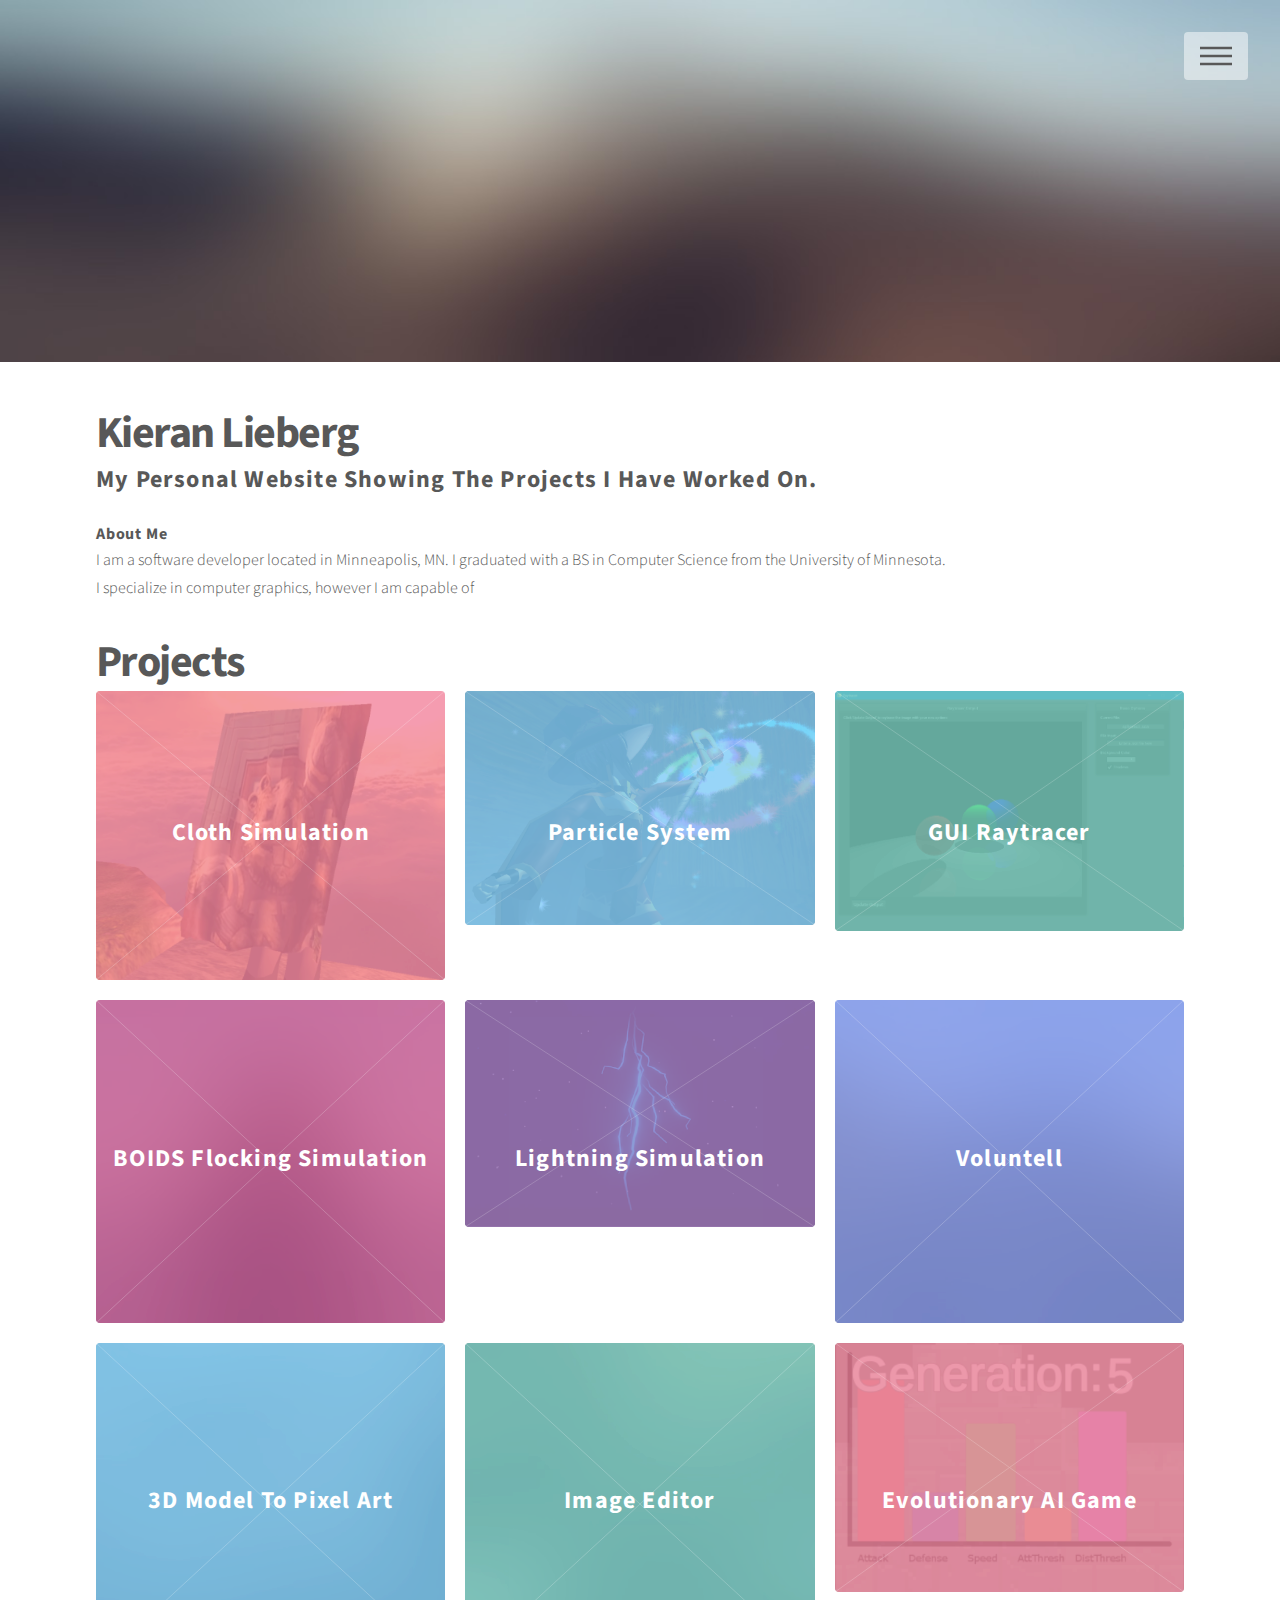
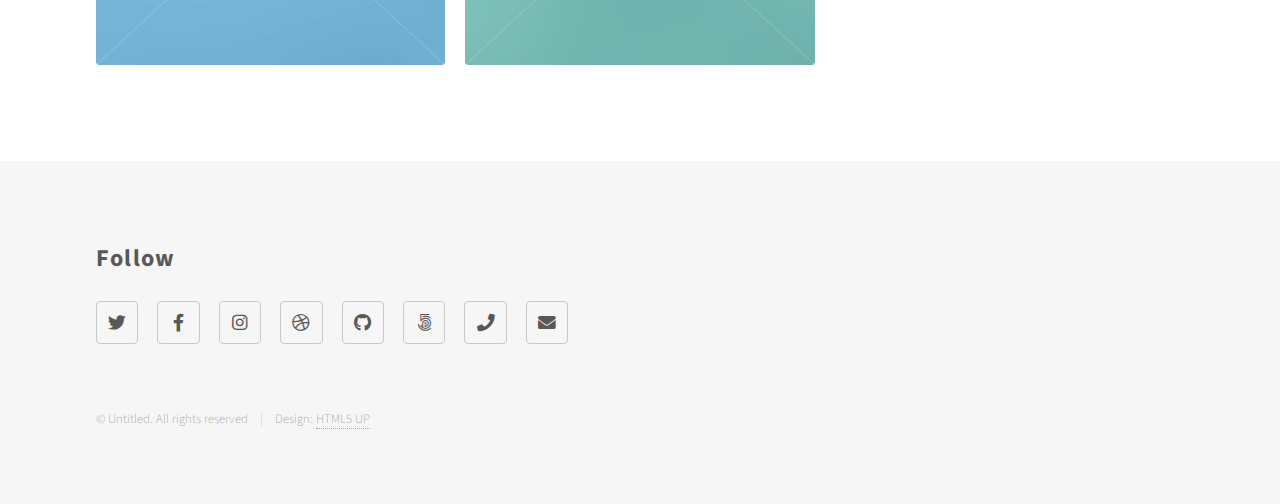
==== commit 1a4e737f: "Images for 3D model, and AI game" ====
--- a/index.html
+++ b/index.html
@@ -66,7 +66,7 @@
 									<span class="image">
 										<img src="images/Cloth.PNG" alt="" />
 									</span>
-									<a href="generic.html">
+									<a href="https://sites.google.com/view/kieranlgraphics/cloth-simulation">
 										<h2>Cloth Simulation</h2>
 										<div class="content">
 											<p>A Mass-Spring Cloth Simulation done in C++ using OpenGL</p>
@@ -77,7 +77,7 @@
 									<span class="image">
 										<img src="images/Particle.PNG" alt="" />
 									</span>
-									<a href="generic.html">
+									<a href="https://sites.google.com/view/kieranlgraphics/particle-system">
 										<h2>Particle System</h2>
 										<div class="content">
 											<p>A Particle System Created in C++ using OpenGL</p>
@@ -88,7 +88,7 @@
 									<span class="image">
 										<img src="images/Raytrace.png" alt="" />
 									</span>
-									<a href="generic.html">
+									<a href="https://sites.google.com/u/0/s/14ReEJB6ddKeZd5MOYyLE-jjam_-TFV_J/p/1QTzAYkAA0w05p8RQJ2iOIC1vZI7HM5sb/preview?authuser=0">
 										<h2>GUI Raytracer</h2>
 										<div class="content">
 											<p>A Raytracer built from the ground up in C++, along with a GUI made with NanoGUI.</p>
@@ -99,7 +99,7 @@
 									<span class="image">
 										<img src="images/pic04.jpg" alt="" />
 									</span>
-									<a href="generic.html">
+									<a href="https://sites.google.com/umn.edu/liebe110/home">
 										<h2>BOIDS flocking Simulation</h2>
 										<div class="content">
 											<p>A game made in OpenGL that incorporates the BOIDS AI pattern.</p>
@@ -110,7 +110,7 @@
 									<span class="image">
 										<img src="images/Lightning.png" alt="" />
 									</span>
-									<a href="generic.html">
+									<a href="https://sites.google.com/view/kieranlgraphics/lightning-simulation">
 										<h2>Lightning Simulation</h2>
 										<div class="content">
 											<p>A Lightning Simulation </p>
@@ -132,7 +132,7 @@
 									<span class="image">
 										<img src="images/pic07.jpg" alt="" />
 									</span>
-									<a href="generic.html">
+									<a href="https://sites.google.com/u/0/s/14ReEJB6ddKeZd5MOYyLE-jjam_-TFV_J/p/1O3jqYbNiGC41PJDLpKRUkvHLRHLrIWry/preview?authuser=0">
 										<h2>3D Model to Pixel Art</h2>
 										<div class="content">
 											<p>A C++ program which converts a 3D model to a 2D pixel art image.</p>
@@ -152,7 +152,7 @@
 								</article>
 								<article class="style1">
 									<span class="image">
-										<img src="images/pic09.jpg" alt="" />
+										<img src="images/Genetic.PNG" alt="" />
 									</span>
 									<a href="generic.html">
 										<h2>Evolutionary AI game</h2>
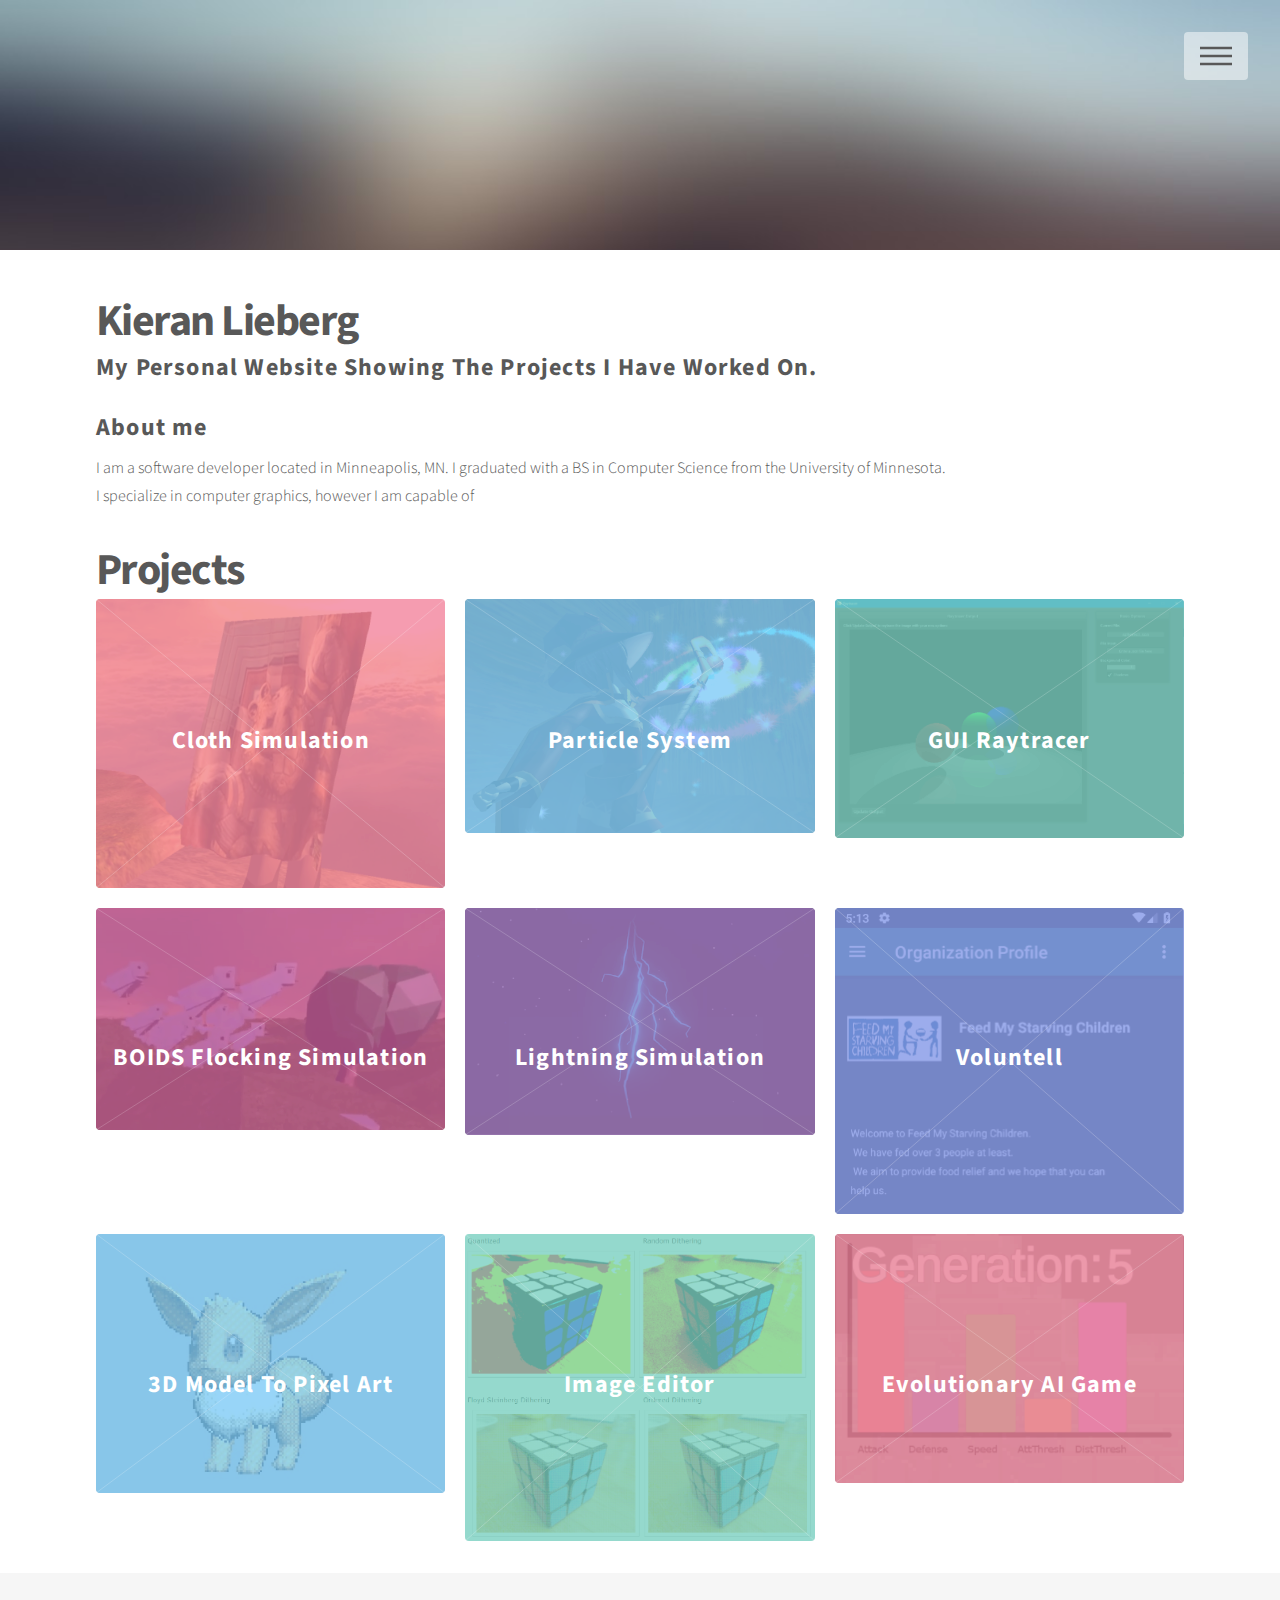
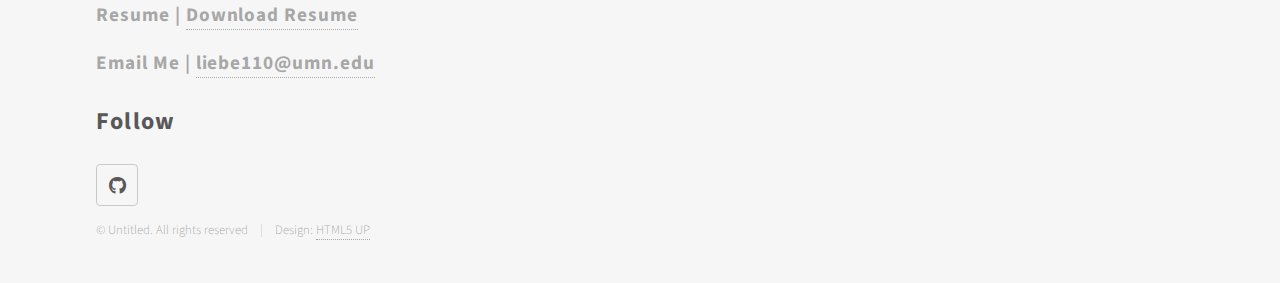
==== commit a06b9694: "All images added" ====
--- a/index.html
+++ b/index.html
@@ -17,7 +17,7 @@
 		<div id="banner"><div>
 			<div id="wrapper" style="width:100%; overflow:hidden;">
 			<div id="container" style="width:100%; margin-right:auto;">
-			<img style="width: 100%;" src="images/pic13.jpg"/>
+			<img style="width:100%;" src="images/pic132.jpg"/>
 		</div></div>
 		
 		<!-- Wrapper -->
@@ -97,7 +97,7 @@
 								</article>
 								<article class="style4">
 									<span class="image">
-										<img src="images/pic04.jpg" alt="" />
+										<img src="images/Boids.PNG" alt="" />
 									</span>
 									<a href="https://sites.google.com/umn.edu/liebe110/home">
 										<h2>BOIDS flocking Simulation</h2>
@@ -119,7 +119,7 @@
 								</article>
 								<article class="style6">
 									<span class="image">
-										<img src="images/pic06.jpg" alt="" />
+										<img src="images/Voluntell2.png" alt="" />
 									</span>
 									<a href="generic.html">
 										<h2>Voluntell</h2>
@@ -130,7 +130,7 @@
 								</article>
 								<article class="style2">
 									<span class="image">
-										<img src="images/pic07.jpg" alt="" />
+										<img src="images/PixelEevee.jpg" alt="" />
 									</span>
 									<a href="https://sites.google.com/u/0/s/14ReEJB6ddKeZd5MOYyLE-jjam_-TFV_J/p/1O3jqYbNiGC41PJDLpKRUkvHLRHLrIWry/preview?authuser=0">
 										<h2>3D Model to Pixel Art</h2>
@@ -141,9 +141,9 @@
 								</article>
 								<article class="style3">
 									<span class="image">
-										<img src="images/pic08.jpg" alt="" />
+										<img src="images/Image Edit.PNG" alt="" />
 									</span>
-									<a href="generic.html">
+									<a href="https://sites.google.com/a/umn.edu/liebe110-csci-5607/">
 										<h2>Image Editor</h2>
 										<div class="content">
 											<p>A simple Image Editor built in C++ that uses the command line</p>
@@ -168,16 +168,13 @@
 					<footer id="footer">
 						<div class="inner">
 							<section>
+								<ul class="copyright">
+								<h3>Resume | <a href="Resume.pdf">Download Resume</a></h3>
+								<h3>Email Me | <a href="mailto:liebe110@umn.edu">liebe110@umn.edu</a></h3>
+								</ul>
 								<h2>Follow</h2>
 								<ul class="icons">
-									<li><a href="#" class="icon brands style2 fa-twitter"><span class="label">Twitter</span></a></li>
-									<li><a href="#" class="icon brands style2 fa-facebook-f"><span class="label">Facebook</span></a></li>
-									<li><a href="#" class="icon brands style2 fa-instagram"><span class="label">Instagram</span></a></li>
-									<li><a href="#" class="icon brands style2 fa-dribbble"><span class="label">Dribbble</span></a></li>
 									<li><a href="#" class="icon brands style2 fa-github"><span class="label">GitHub</span></a></li>
-									<li><a href="#" class="icon brands style2 fa-500px"><span class="label">500px</span></a></li>
-									<li><a href="#" class="icon solid style2 fa-phone"><span class="label">Phone</span></a></li>
-									<li><a href="#" class="icon solid style2 fa-envelope"><span class="label">Email</span></a></li>
 								</ul>
 							</section>
 							<ul class="copyright">
--- a/assets/css/main.css
+++ b/assets/css/main.css
@@ -195,7 +195,7 @@
 
 		}
 
-	h2, h3, h4, h5, h6 {
+	h2, h4, h5, h6 {
 		font-weight: 700;
 		line-height: 1.5;
 		margin: 0 0 1em 0;
@@ -212,7 +212,11 @@
 	}
 
 	h3 {
-		font-size: 1em;
+		font-size: 1.5em;
+		font-weight: 700;
+		line-height: 1.5;
+		margin: 0 0 1em 0;
+		letter-spacing: 0.05em;
 	}
 
 	h4 {
@@ -3151,7 +3155,7 @@
 /* Main */
 
 	#main {
-		padding: 0em 0 6em 0 ;
+		padding: 0em 0 2em 0 ;
 	}
 
 		@media screen and (max-width: 736px) {
@@ -3201,7 +3205,7 @@
 			#footer > .inner .copyright {
 				width: 100%;
 				padding: 0;
-				margin-top: 5em;
+				margin-top: 1em;
 				list-style: none;
 				font-size: 0.8em;
 				color: rgba(88, 88, 88, 0.5);
@@ -3228,7 +3232,7 @@
 		@media screen and (max-width: 1280px) {
 
 			#footer {
-				padding: 5em 0 3em 0 ;
+				padding: 1em 0 1em 0 ;
 			}
 
 				#footer > .inner section:nth-child(1) {
